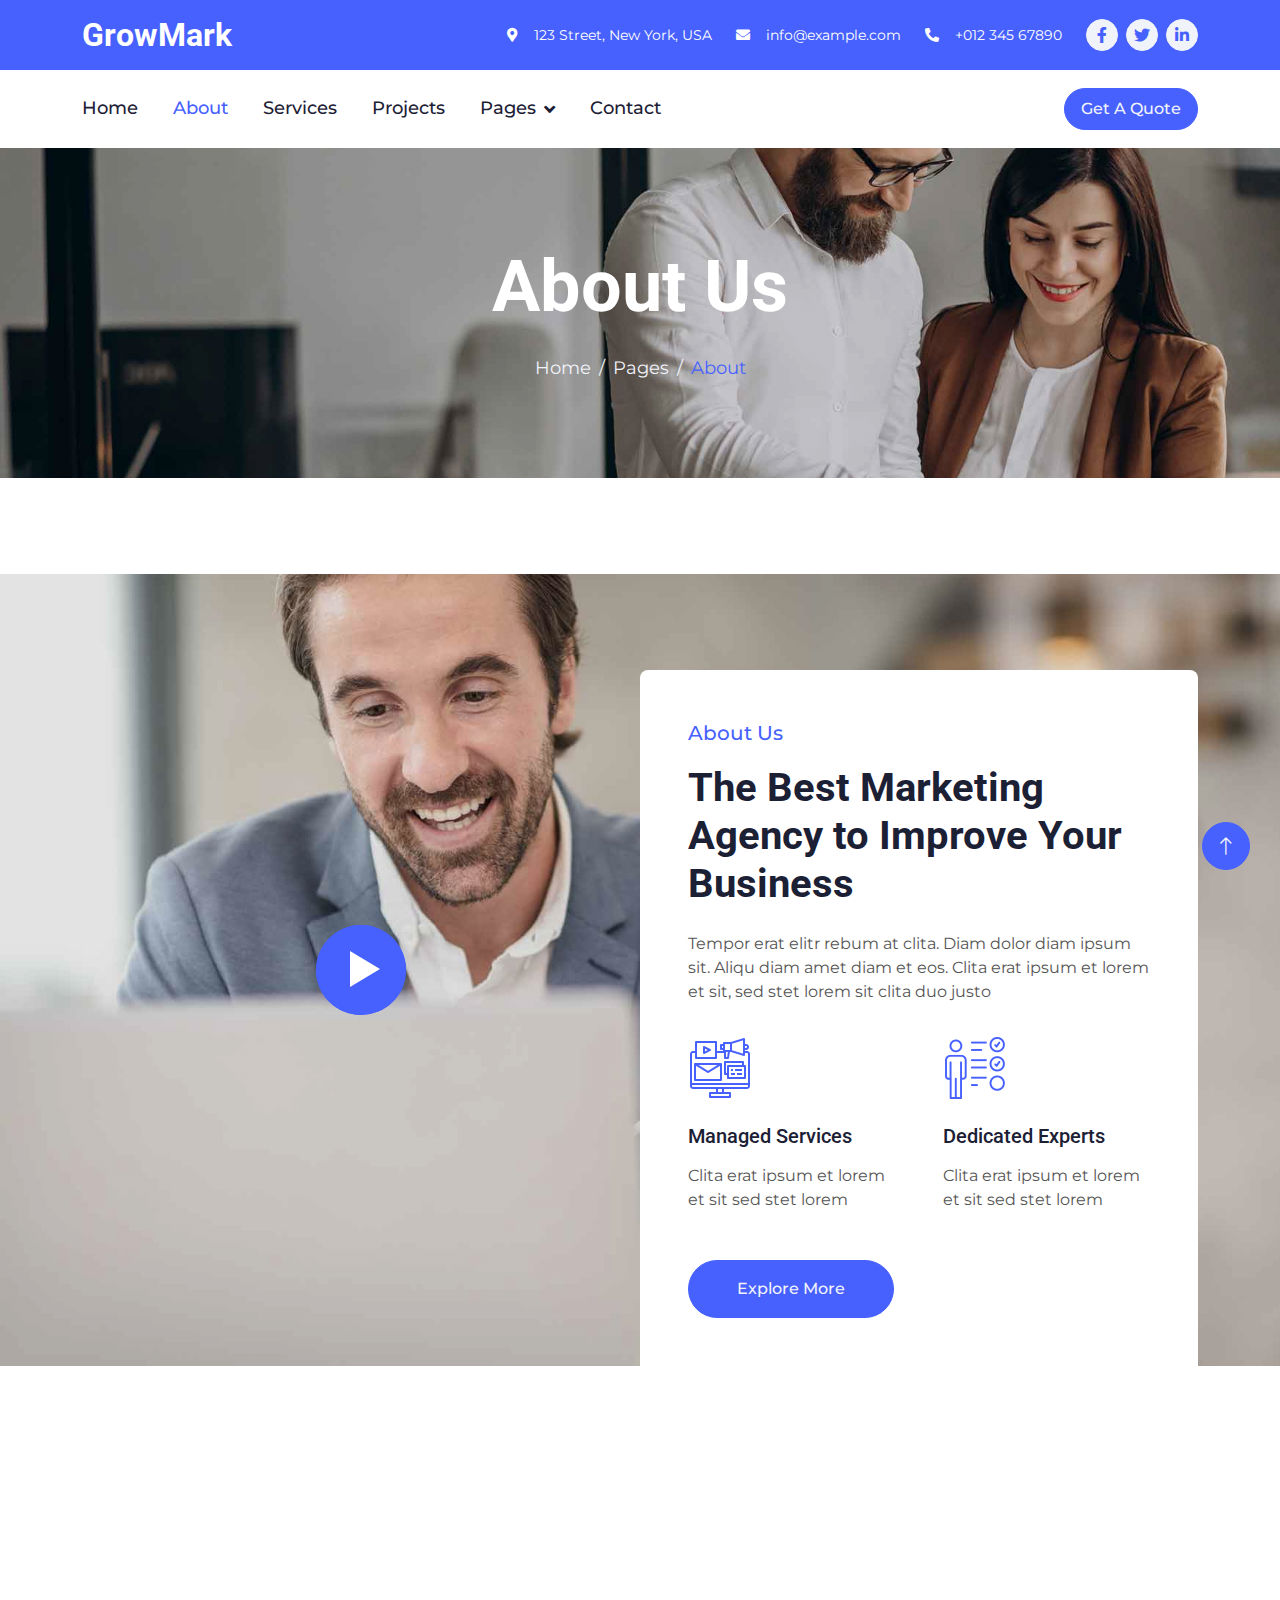
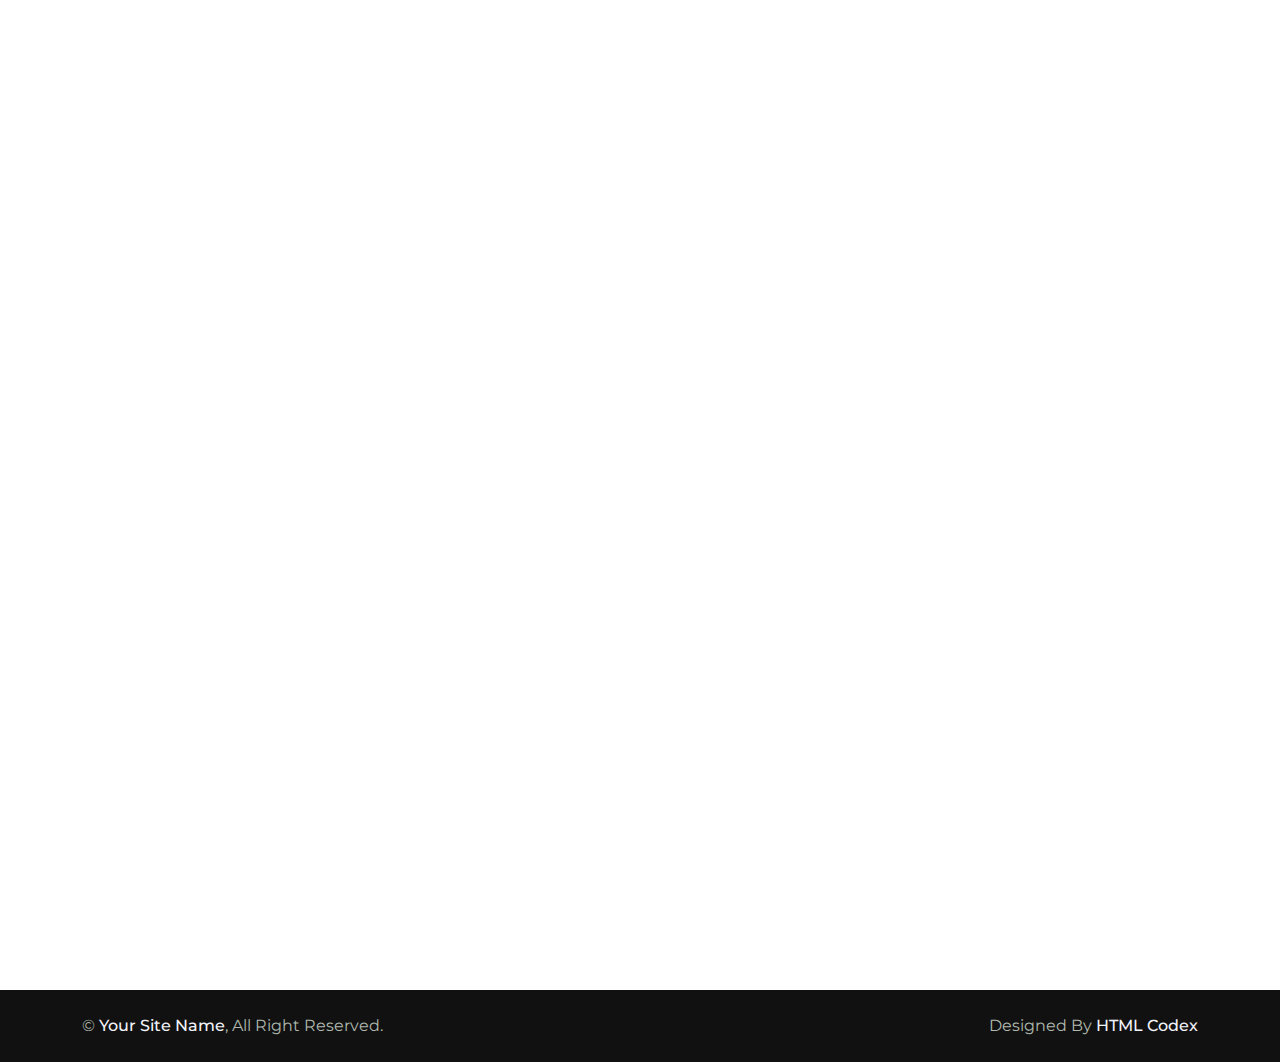
==== about.html @ 10651d2b "application born" ====
<!DOCTYPE html>
<html lang="en">

<head>
    <meta charset="utf-8">
    <title>GrowMark - Digital Marketing HTML Template</title>
    <meta content="width=device-width, initial-scale=1.0" name="viewport">
    <meta content="" name="keywords">
    <meta content="" name="description">

    <!-- Favicon -->
    <link href="img/favicon.ico" rel="icon">

    <!-- Google Web Fonts -->
    <link rel="preconnect" href="https://fonts.googleapis.com">
    <link rel="preconnect" href="https://fonts.gstatic.com" crossorigin>
    <link href="https://fonts.googleapis.com/css2?family=Montserrat:wght@400;500&family=Roboto:wght@500;700&display=swap" rel="stylesheet">  

    <!-- Icon Font Stylesheet -->
    <link href="https://cdnjs.cloudflare.com/ajax/libs/font-awesome/5.10.0/css/all.min.css" rel="stylesheet">
    <link href="https://cdn.jsdelivr.net/npm/bootstrap-icons@1.4.1/font/bootstrap-icons.css" rel="stylesheet">

    <!-- Libraries Stylesheet -->
    <link href="lib/animate/animate.min.css" rel="stylesheet">
    <link href="lib/owlcarousel/assets/owl.carousel.min.css" rel="stylesheet">
    <link href="lib/lightbox/css/lightbox.min.css" rel="stylesheet">

    <!-- Customized Bootstrap Stylesheet -->
    <link href="css/bootstrap.min.css" rel="stylesheet">

    <!-- Template Stylesheet -->
    <link href="css/style.css" rel="stylesheet">
</head>

<body>
    <!-- Spinner Start -->
    <div id="spinner" class="show bg-white position-fixed translate-middle w-100 vh-100 top-50 start-50 d-flex align-items-center justify-content-center">
        <div class="spinner-border text-primary" role="status" style="width: 3rem; height: 3rem;"></div>
    </div>
    <!-- Spinner End -->


    <!-- Topbar Start -->
    <div class="container-fluid bg-primary text-white d-none d-lg-flex">
        <div class="container py-3">
            <div class="d-flex align-items-center">
                <a href="index.html">
                    <h2 class="text-white fw-bold m-0">GrowMark</h2>
                </a>
                <div class="ms-auto d-flex align-items-center">
                    <small class="ms-4"><i class="fa fa-map-marker-alt me-3"></i>123 Street, New York, USA</small>
                    <small class="ms-4"><i class="fa fa-envelope me-3"></i>info@example.com</small>
                    <small class="ms-4"><i class="fa fa-phone-alt me-3"></i>+012 345 67890</small>
                    <div class="ms-3 d-flex">
                        <a class="btn btn-sm-square btn-light text-primary rounded-circle ms-2" href=""><i class="fab fa-facebook-f"></i></a>
                        <a class="btn btn-sm-square btn-light text-primary rounded-circle ms-2" href=""><i class="fab fa-twitter"></i></a>
                        <a class="btn btn-sm-square btn-light text-primary rounded-circle ms-2" href=""><i class="fab fa-linkedin-in"></i></a>
                    </div>
                </div>
            </div>
        </div>
    </div>
    <!-- Topbar End -->


    <!-- Navbar Start -->
    <div class="container-fluid bg-white sticky-top">
        <div class="container">
            <nav class="navbar navbar-expand-lg bg-white navbar-light p-lg-0">
                <a href="index.html" class="navbar-brand d-lg-none">
                    <h1 class="fw-bold m-0">GrowMark</h1>
                </a>
                <button type="button" class="navbar-toggler me-0" data-bs-toggle="collapse" data-bs-target="#navbarCollapse">
                    <span class="navbar-toggler-icon"></span>
                </button>
                <div class="collapse navbar-collapse" id="navbarCollapse">
                    <div class="navbar-nav">
                        <a href="index.html" class="nav-item nav-link">Home</a>
                        <a href="about.html" class="nav-item nav-link active">About</a>
                        <a href="service.html" class="nav-item nav-link">Services</a>
                        <a href="project.html" class="nav-item nav-link">Projects</a>
                        <div class="nav-item dropdown">
                            <a href="#" class="nav-link dropdown-toggle" data-bs-toggle="dropdown">Pages</a>
                            <div class="dropdown-menu bg-light rounded-0 rounded-bottom m-0">
                                <a href="feature.html" class="dropdown-item">Features</a>
                                <a href="team.html" class="dropdown-item">Our Team</a>
                                <a href="testimonial.html" class="dropdown-item">Testimonial</a>
                                <a href="quote.html" class="dropdown-item">Quotation</a>
                                <a href="404.html" class="dropdown-item">404 Page</a>
                            </div>
                        </div>
                        <a href="contact.html" class="nav-item nav-link">Contact</a>
                    </div>
                    <div class="ms-auto d-none d-lg-block">
                        <a href="" class="btn btn-primary rounded-pill py-2 px-3">Get A Quote</a>
                    </div>
                </div>
            </nav>
        </div>
    </div>
    <!-- Navbar End -->


    <!-- Page Header Start -->
    <div class="container-fluid page-header py-5 mb-5 wow fadeIn" data-wow-delay="0.1s">
        <div class="container text-center py-5">
            <h1 class="display-2 text-white mb-4 animated slideInDown">About Us</h1>
            <nav aria-label="breadcrumb animated slideInDown">
                <ol class="breadcrumb justify-content-center mb-0">
                    <li class="breadcrumb-item"><a href="#">Home</a></li>
                    <li class="breadcrumb-item"><a href="#">Pages</a></li>
                    <li class="breadcrumb-item text-primary" aria-current="page">About</li>
                </ol>
            </nav>
        </div>
    </div>
    <!-- Page Header End -->


    <!-- About Start -->
    <div class="container-xxl about mb-5" style="margin-top: 6rem;">
        <div class="container">
            <div class="row g-0">
                <div class="col-lg-6">
                    <div class="h-100 d-flex align-items-center justify-content-center" style="min-height: 300px;">
                        <button type="button" class="btn-play" data-bs-toggle="modal"
                            data-src="https://www.youtube.com/embed/DWRcNpR6Kdc" data-bs-target="#videoModal">
                            <span></span>
                        </button>
                    </div>
                </div>
                <div class="col-lg-6 pt-lg-5 wow fadeIn" data-wow-delay="0.5s">
                    <div class="bg-white rounded-top p-5 mt-lg-5">
                        <p class="fs-5 fw-medium text-primary">About Us</p>
                        <h1 class="display-6 mb-4">The Best Marketing Agency to Improve Your Business</h1>
                        <p class="mb-4">Tempor erat elitr rebum at clita. Diam dolor diam ipsum sit. Aliqu diam amet diam et eos. Clita erat ipsum et lorem et sit, sed stet lorem sit clita duo justo</p>
                        <div class="row g-5 pt-2 mb-5">
                            <div class="col-sm-6">
                                <img class="img-fluid mb-4" src="img/icon/icon-5.png" alt="">
                                <h5 class="mb-3">Managed Services</h5>
                                <span>Clita erat ipsum et lorem et sit sed stet lorem</span>
                            </div>
                            <div class="col-sm-6">
                                <img class="img-fluid mb-4" src="img/icon/icon-2.png" alt="">
                                <h5 class="mb-3">Dedicated Experts</h5>
                                <span>Clita erat ipsum et lorem et sit sed stet lorem</span>
                            </div>
                        </div>
                        <a class="btn btn-primary rounded-pill py-3 px-5" href="">Explore More</a>
                    </div>
                </div>
            </div>
        </div>
    </div>
    <!-- About End -->


    <!-- Video Modal Start -->
    <div class="modal modal-video fade" id="videoModal" tabindex="-1" aria-labelledby="exampleModalLabel" aria-hidden="true">
        <div class="modal-dialog">
            <div class="modal-content rounded-0">
                <div class="modal-header">
                    <h3 class="modal-title" id="exampleModalLabel">Youtube Video</h3>
                    <button type="button" class="btn-close" data-bs-dismiss="modal" aria-label="Close"></button>
                </div>
                <div class="modal-body">
                    <!-- 16:9 aspect ratio -->
                    <div class="ratio ratio-16x9">
                        <iframe class="embed-responsive-item" src="" id="video" allowfullscreen allowscriptaccess="always"
                            allow="autoplay"></iframe>
                    </div>
                </div>
            </div>
        </div>
    </div>
    <!-- Video Modal End -->


    <!-- Team Start -->
    <div class="container-xxl py-5">
        <div class="container">
            <div class="text-center mx-auto wow fadeInUp" data-wow-delay="0.1s" style="max-width: 500px;">
                <p class="fs-5 fw-medium text-primary">Our Team</p>
                <h1 class="display-5 mb-5">Our Expert People Ready to Help You</h1>
            </div>
            <div class="row g-4">
                <div class="col-lg-3 col-md-6 wow fadeInUp" data-wow-delay="0.1s">
                    <div class="team-item rounded overflow-hidden pb-4">
                        <img class="img-fluid mb-4" src="img/team-1.jpg" alt="">
                        <h5>Alex Robin</h5>
                        <span class="text-primary">Founder & CEO</span>
                        <ul class="team-social">
                            <li><a class="btn btn-square" href=""><i class="fab fa-facebook-f"></i></a></li>
                            <li><a class="btn btn-square" href=""><i class="fab fa-twitter"></i></a></li>
                            <li><a class="btn btn-square" href=""><i class="fab fa-instagram"></i></a></li>
                            <li><a class="btn btn-square" href=""><i class="fab fa-linkedin-in"></i></a></li>
                        </ul>
                    </div>
                </div>
                <div class="col-lg-3 col-md-6 wow fadeInUp" data-wow-delay="0.3s">
                    <div class="team-item rounded overflow-hidden pb-4">
                        <img class="img-fluid mb-4" src="img/team-2.jpg" alt="">
                        <h5>Adam Crew</h5>
                        <span class="text-primary">Co Founder</span>
                        <ul class="team-social">
                            <li><a class="btn btn-square" href=""><i class="fab fa-facebook-f"></i></a></li>
                            <li><a class="btn btn-square" href=""><i class="fab fa-twitter"></i></a></li>
                            <li><a class="btn btn-square" href=""><i class="fab fa-instagram"></i></a></li>
                            <li><a class="btn btn-square" href=""><i class="fab fa-linkedin-in"></i></a></li>
                        </ul>
                    </div>
                </div>
                <div class="col-lg-3 col-md-6 wow fadeInUp" data-wow-delay="0.5s">
                    <div class="team-item rounded overflow-hidden pb-4">
                        <img class="img-fluid mb-4" src="img/team-3.jpg" alt="">
                        <h5>Boris Johnson</h5>
                        <span class="text-primary">Executive Manager</span>
                        <ul class="team-social">
                            <li><a class="btn btn-square" href=""><i class="fab fa-facebook-f"></i></a></li>
                            <li><a class="btn btn-square" href=""><i class="fab fa-twitter"></i></a></li>
                            <li><a class="btn btn-square" href=""><i class="fab fa-instagram"></i></a></li>
                            <li><a class="btn btn-square" href=""><i class="fab fa-linkedin-in"></i></a></li>
                        </ul>
                    </div>
                </div>
                <div class="col-lg-3 col-md-6 wow fadeInUp" data-wow-delay="0.7s">
                    <div class="team-item rounded overflow-hidden pb-4">
                        <img class="img-fluid mb-4" src="img/team-4.jpg" alt="">
                        <h5>Robert Jordan</h5>
                        <span class="text-primary">Digital Marketer</span>
                        <ul class="team-social">
                            <li><a class="btn btn-square" href=""><i class="fab fa-facebook-f"></i></a></li>
                            <li><a class="btn btn-square" href=""><i class="fab fa-twitter"></i></a></li>
                            <li><a class="btn btn-square" href=""><i class="fab fa-instagram"></i></a></li>
                            <li><a class="btn btn-square" href=""><i class="fab fa-linkedin-in"></i></a></li>
                        </ul>
                    </div>
                </div>
            </div>
        </div>
    </div>
    <!-- Team End -->


    <!-- Footer Start -->
    <div class="container-fluid bg-dark footer mt-5 py-5 wow fadeIn" data-wow-delay="0.1s">
        <div class="container py-5">
            <div class="row g-5">
                <div class="col-lg-3 col-md-6">
                    <h4 class="text-white mb-4">Our Office</h4>
                    <p class="mb-2"><i class="fa fa-map-marker-alt me-3"></i>123 Street, New York, USA</p>
                    <p class="mb-2"><i class="fa fa-phone-alt me-3"></i>+012 345 67890</p>
                    <p class="mb-2"><i class="fa fa-envelope me-3"></i>info@example.com</p>
                    <div class="d-flex pt-3">
                        <a class="btn btn-square btn-light rounded-circle me-2" href=""><i class="fab fa-twitter"></i></a>
                        <a class="btn btn-square btn-light rounded-circle me-2" href=""><i class="fab fa-facebook-f"></i></a>
                        <a class="btn btn-square btn-light rounded-circle me-2" href=""><i class="fab fa-youtube"></i></a>
                        <a class="btn btn-square btn-light rounded-circle me-2" href=""><i class="fab fa-linkedin-in"></i></a>
                    </div>
                </div>
                <div class="col-lg-3 col-md-6">
                    <h4 class="text-white mb-4">Quick Links</h4>
                    <a class="btn btn-link" href="">About Us</a>
                    <a class="btn btn-link" href="">Contact Us</a>
                    <a class="btn btn-link" href="">Our Services</a>
                    <a class="btn btn-link" href="">Terms & Condition</a>
                    <a class="btn btn-link" href="">Support</a>
                </div>
                <div class="col-lg-3 col-md-6">
                    <h4 class="text-white mb-4">Business Hours</h4>
                    <p class="mb-1">Monday - Friday</p>
                    <h6 class="text-light">09:00 am - 07:00 pm</h6>
                    <p class="mb-1">Saturday</p>
                    <h6 class="text-light">09:00 am - 12:00 pm</h6>
                    <p class="mb-1">Sunday</p>
                    <h6 class="text-light">Closed</h6>
                </div>
                <div class="col-lg-3 col-md-6">
                    <h4 class="text-white mb-4">Newsletter</h4>
                    <p>Dolor amet sit justo amet elitr clita ipsum elitr est.</p>
                    <div class="position-relative w-100">
                        <input class="form-control bg-transparent w-100 py-3 ps-4 pe-5" type="text" placeholder="Your email">
                        <button type="button" class="btn btn-light py-2 position-absolute top-0 end-0 mt-2 me-2">SignUp</button>
                    </div>
                </div>
            </div>
        </div>
    </div>
    <!-- Footer End -->


    <!-- Copyright Start -->
    <div class="container-fluid copyright py-4">
        <div class="container">
            <div class="row">
                <div class="col-md-6 text-center text-md-start mb-3 mb-md-0">
                    &copy; <a class="fw-medium text-light" href="#">Your Site Name</a>, All Right Reserved.
                </div>
                <div class="col-md-6 text-center text-md-end">
                    <!--/*** This template is free as long as you keep the footer author’s credit link/attribution link/backlink. If you'd like to use the template without the footer author’s credit link/attribution link/backlink, you can purchase the Credit Removal License from "https://htmlcodex.com/credit-removal". Thank you for your support. ***/-->
                    Designed By <a class="fw-medium text-light" href="https://htmlcodex.com">HTML Codex</a>
                </div>
            </div>
        </div>
    </div>
    <!-- Copyright End -->


    <!-- Back to Top -->
    <a href="#" class="btn btn-lg btn-primary btn-lg-square rounded-circle back-to-top"><i class="bi bi-arrow-up"></i></a>


    <!-- JavaScript Libraries -->
    <script src="https://ajax.googleapis.com/ajax/libs/jquery/3.6.1/jquery.min.js"></script>
    <script src="https://cdn.jsdelivr.net/npm/bootstrap@5.0.0/dist/js/bootstrap.bundle.min.js"></script>
    <script src="lib/wow/wow.min.js"></script>
    <script src="lib/easing/easing.min.js"></script>
    <script src="lib/waypoints/waypoints.min.js"></script>
    <script src="lib/owlcarousel/owl.carousel.min.js"></script>
    <script src="lib/lightbox/js/lightbox.min.js"></script>

    <!-- Template Javascript -->
    <script src="js/main.js"></script>
</body>

</html>
---- css/style.css ----
/********** Template CSS **********/
:root {
    --primary: #4761FF;
    --secondary: #555555;
    --light: #F1F3FA;
    --dark: #1C2035;
}

.back-to-top {
    position: fixed;
    display: none;
    right: 30px;
    bottom: 30px;
    z-index: 99;
}

.fw-medium {
    font-weight: 500;
}


/*** Spinner ***/
#spinner {
    opacity: 0;
    visibility: hidden;
    transition: opacity .5s ease-out, visibility 0s linear .5s;
    z-index: 99999;
}

#spinner.show {
    transition: opacity .5s ease-out, visibility 0s linear 0s;
    visibility: visible;
    opacity: 1;
}


/*** Button ***/
.btn {
    transition: .5s;
    font-weight: 500;
}

.btn-primary,
.btn-outline-primary:hover {
    color: var(--light);
}

.btn-secondary,
.btn-outline-secondary:hover {
    color: var(--dark);
}

.btn-square {
    width: 38px;
    height: 38px;
}

.btn-sm-square {
    width: 32px;
    height: 32px;
}

.btn-lg-square {
    width: 48px;
    height: 48px;
}

.btn-square,
.btn-sm-square,
.btn-lg-square {
    padding: 0;
    display: flex;
    align-items: center;
    justify-content: center;
    font-weight: normal;
}


/*** Navbar ***/
.sticky-top {
    top: -100px;
    transition: .5s;
}

.navbar .navbar-nav .nav-link {
    margin-right: 35px;
    padding: 25px 0;
    color: var(--dark);
    font-size: 18px;
    font-weight: 500;
    outline: none;
}

.navbar .navbar-nav .nav-link:hover,
.navbar .navbar-nav .nav-link.active {
    color: var(--primary);
}

.navbar .dropdown-toggle::after {
    border: none;
    content: "\f107";
    font-family: "Font Awesome 5 Free";
    font-weight: 900;
    vertical-align: middle;
    margin-left: 8px;
}

@media (max-width: 991.98px) {
    .navbar .navbar-nav .nav-link  {
        margin-right: 0;
        padding: 10px 0;
    }

    .navbar .navbar-nav {
        margin-top: 15px;
        border-top: 1px solid #EEEEEE;
    }
}

@media (min-width: 992px) {
    .navbar .nav-item .dropdown-menu {
        display: block;
        border: none;
        margin-top: 0;
        top: 150%;
        opacity: 0;
        visibility: hidden;
        transition: .5s;
    }

    .navbar .nav-item:hover .dropdown-menu {
        top: 100%;
        visibility: visible;
        transition: .5s;
        opacity: 1;
    }
}


/*** Header ***/
.carousel-caption {
    top: 0;
    left: 0;
    right: 0;
    bottom: 0;
    display: flex;
    align-items: center;
    background: rgba(0, 0, 0, .1);
    z-index: 1;
}

.carousel-control-prev,
.carousel-control-next {
    width: 15%;
}

.carousel-control-prev-icon,
.carousel-control-next-icon {
    width: 3.5rem;
    height: 3.5rem;
    border-radius: 3.5rem;
    background-color: var(--primary);
    border: 15px solid var(--primary);
}

@media (max-width: 768px) {
    #header-carousel .carousel-item {
        position: relative;
        min-height: 450px;
    }
    
    #header-carousel .carousel-item img {
        position: absolute;
        width: 100%;
        height: 100%;
        object-fit: cover;
    }
}

.page-header {
    background: linear-gradient(rgba(0, 0, 0, .1), rgba(0, 0, 0, .1)), url(../img/carousel-1.jpg) center center no-repeat;
    background-size: cover;
}

.page-header .breadcrumb-item+.breadcrumb-item::before {
    color: var(--light);
}

.page-header .breadcrumb-item,
.page-header .breadcrumb-item a {
    font-size: 18px;
    color: var(--light);
}


/*** Features ***/
.feature-row {
    box-shadow: 0 0 45px rgba(0, 0, 0, .08);
}

.feature-item {
    border-color: rgba(0, 0, 0, .03) !important;
}


/*** About ***/
.about {
    background: linear-gradient(rgba(0, 0, 0, .1), rgba(0, 0, 0, .1)), url(../img/about.jpg) left center no-repeat;
    background-size: cover;
}

.btn-play {
    position: relative;
    display: block;
    box-sizing: content-box;
    width: 36px;
    height: 46px;
    border-radius: 100%;
    border: none;
    outline: none !important;
    padding: 18px 20px 20px 28px;
    background: var(--primary);
}

.btn-play:before {
    content: "";
    position: absolute;
    z-index: 0;
    left: 50%;
    top: 50%;
    transform: translateX(-50%) translateY(-50%);
    display: block;
    width: 90px;
    height: 90px;
    background: var(--primary);
    border-radius: 100%;
    animation: pulse-border 1500ms ease-out infinite;
}

.btn-play:after {
    content: "";
    position: absolute;
    z-index: 1;
    left: 50%;
    top: 50%;
    transform: translateX(-50%) translateY(-50%);
    display: block;
    width: 90px;
    height: 90px;
    background: var(--primary);
    border-radius: 100%;
    transition: all 200ms;
}

.btn-play span {
    display: block;
    position: relative;
    z-index: 3;
    width: 0;
    height: 0;
    left: 3px;
    border-left: 30px solid #FFFFFF;
    border-top: 18px solid transparent;
    border-bottom: 18px solid transparent;
}

@keyframes pulse-border {
    0% {
        transform: translateX(-50%) translateY(-50%) translateZ(0) scale(1);
        opacity: 1;
    }

    100% {
        transform: translateX(-50%) translateY(-50%) translateZ(0) scale(2);
        opacity: 0;
    }
}

.modal-video .modal-dialog {
    position: relative;
    max-width: 800px;
    margin: 60px auto 0 auto;
}

.modal-video .modal-body {
    position: relative;
    padding: 0px;
}

.modal-video .close {
    position: absolute;
    width: 30px;
    height: 30px;
    right: 0px;
    top: -30px;
    z-index: 999;
    font-size: 30px;
    font-weight: normal;
    color: #FFFFFF;
    background: #000000;
    opacity: 1;
}


/*** Service ***/
.service-item .service-text {
    position: relative;
    width: 100%;
    top: 0;
    left: 0;
    text-align: center;
    background: #FFFFFF;
    box-shadow: 0 0 45px rgba(0, 0, 0, .06);
    transition: .5s;
    z-index: 2;
}

.service-item:hover .service-text {
    top: -1.5rem;
}

.service-item .service-text h5 {
    transition: .5s;
}

.service-item:hover .service-text h5 {
    color: var(--primary);
}

.service-item .service-btn {
    position: absolute;
    width: 80%;
    height: 3rem;
    left: 10%;
    bottom: 0;
    display: flex;
    align-items: center;
    justify-content: center;
    background: #FFFFFF;
    box-shadow: 0 0 45px rgba(0, 0, 0, .07);
    transition: .5s;
    z-index: 1;
}

.service-item:hover .service-btn {
    bottom: -1.5rem;
}


/*** Project ***/
.project-item {
    position: relative;
    border-radius: 8px;
    overflow: hidden;
    box-shadow: 0 0 45px rgba(0, 0, 0, .07);
}

.project-item .project-overlay {
    position: absolute;
    width: 100%;
    height: 100%;
    top: 0;
    left: 0;
    display: flex;
    align-items: center;
    justify-content: center;
    background: rgba(0, 0, 0, .5);
    opacity: 0;
    padding-top: 60px;
    transition: .5s;
}

.project-item:hover .project-overlay {
    opacity: 1;
    padding-top: 0;
}

.project-carousel .owl-nav {
    position: absolute;
    top: -100px;
    right: 0;
    display: flex;
}

.project-carousel .owl-nav .owl-prev,
.project-carousel .owl-nav .owl-next {
    margin-left: 15px;
    width: 55px;
    height: 55px;
    display: flex;
    align-items: center;
    justify-content: center;
    color: var(--secondary);
    border-radius: 55px;
    box-shadow: 0 0 45px rgba(0, 0, 0, .15);
    font-size: 25px;
    transition: .5s;
}

.project-carousel .owl-nav .owl-prev:hover,
.project-carousel .owl-nav .owl-next:hover {
    background: var(--primary);
    color: #FFFFFF;
}

@media (max-width: 768px) {
    .project-carousel .owl-nav {
        top: -70px;
        right: auto;
        left: 50%;
        transform: translateX(-50%);
    }

    .project-carousel .owl-nav .owl-prev,
    .project-carousel .owl-nav .owl-next {
        margin: 0 7px;
        width: 45px;
        height: 45px;
        font-size: 20px;
    }
}


/*** Team ***/
.team-item {
    position: relative;
    text-align: center;
    box-shadow: 0 0 45px rgba(0, 0, 0, .07);
}

.team-item .team-social {
    position: absolute;
    padding: 0;
    top: 15px;
    left: 0;
    overflow: hidden;
}

.team-item .team-social li {
    list-style-type: none;
    margin-bottom: 10px;
    margin-left: -50px;
    opacity: 0;
    transition: .5s;
}

.team-item:hover .team-social li {
    margin-left: 15px;
    opacity: 1;
}

.team-item .team-social li .btn {
    background: #FFFFFF;
    color: var(--primary);
    border-radius: 40px;
    transition: .5s;
}

.team-item .team-social li .btn:hover {
    color: #FFFFFF;
    background: var(--primary);
}

.team-item .team-social li:nth-child(1) {
    transition-delay: .1s;
}

.team-item .team-social li:nth-child(2) {
    transition-delay: .2s;
}

.team-item .team-social li:nth-child(3) {
    transition-delay: .3s;
}

.team-item .team-social li:nth-child(4) {
    transition-delay: .4s;
}

.team-item .team-social li:nth-child(5) {
    transition-delay: .5s;
}


/*** Testimonial ***/
.testimonial-item {
    box-shadow: 0 0 45px rgba(0, 0, 0, .07);
    transition: .5s;
}

.owl-item .testimonial-item,
.testimonial-item * {
    transition: .5s;
}

.owl-item.center .testimonial-item,
.testimonial-item:hover {
    background: var(--primary);
}

.owl-item.center .testimonial-item *,
.testimonial-item:hover * {
    color: #FFFFFF !important;
}

.testimonial-item img {
    width: 100px !important;
    height: 100px !important;
    border-radius: 100px;
}

.testimonial-carousel .owl-nav {
    position: absolute;
    top: -100px;
    right: 0;
    display: flex;
}

.testimonial-carousel .owl-nav .owl-prev,
.testimonial-carousel .owl-nav .owl-next {
    margin-left: 15px;
    width: 55px;
    height: 55px;
    display: flex;
    align-items: center;
    justify-content: center;
    color: var(--secondary);
    border-radius: 55px;
    box-shadow: 0 0 45px rgba(0, 0, 0, .15);
    font-size: 25px;
    transition: .5s;
}

.testimonial-carousel .owl-nav .owl-prev:hover,
.testimonial-carousel .owl-nav .owl-next:hover {
    background: var(--primary);
    color: #FFFFFF;
}

@media (max-width: 768px) {
    .testimonial-carousel .owl-nav {
        top: -70px;
        right: auto;
        left: 50%;
        transform: translateX(-50%);
    }

    .testimonial-carousel .owl-nav .owl-prev,
    .testimonial-carousel .owl-nav .owl-next {
        margin: 0 7px;
        width: 45px;
        height: 45px;
        font-size: 20px;
    }
}


/*** Footer ***/
.footer {
    color: #B0B9AE;
}

.footer .btn.btn-link {
    display: block;
    margin-bottom: 5px;
    padding: 0;
    text-align: left;
    color: #B0B9AE;
    font-weight: normal;
    text-transform: capitalize;
    transition: .3s;
}

.footer .btn.btn-link::before {
    position: relative;
    content: "\f105";
    font-family: "Font Awesome 5 Free";
    font-weight: 900;
    margin-right: 10px;
}

.footer .btn.btn-link:hover {
    color: var(--light);
    letter-spacing: 1px;
    box-shadow: none;
}

.copyright {
    color: #B0B9AE;
}

.copyright {
    background: #111111;
}

.copyright a:hover {
    color: var(--primary) !important;
}
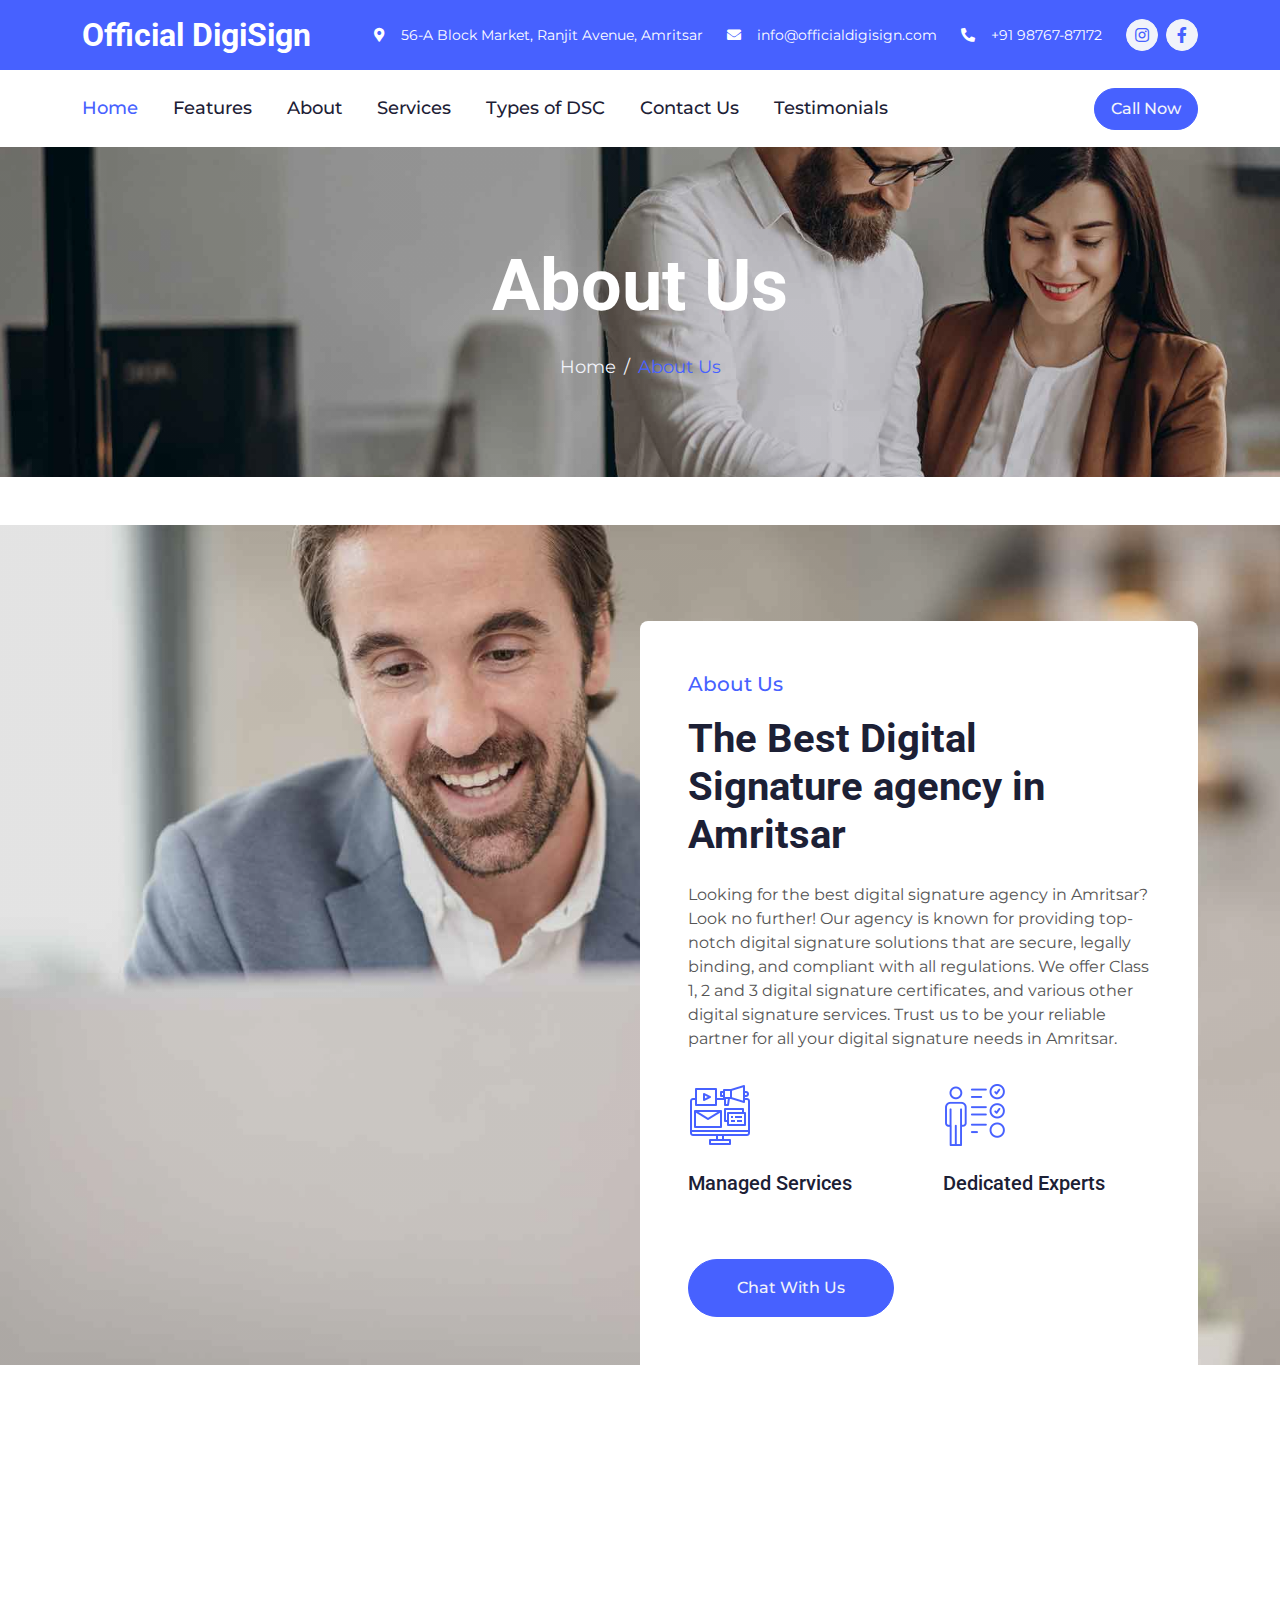
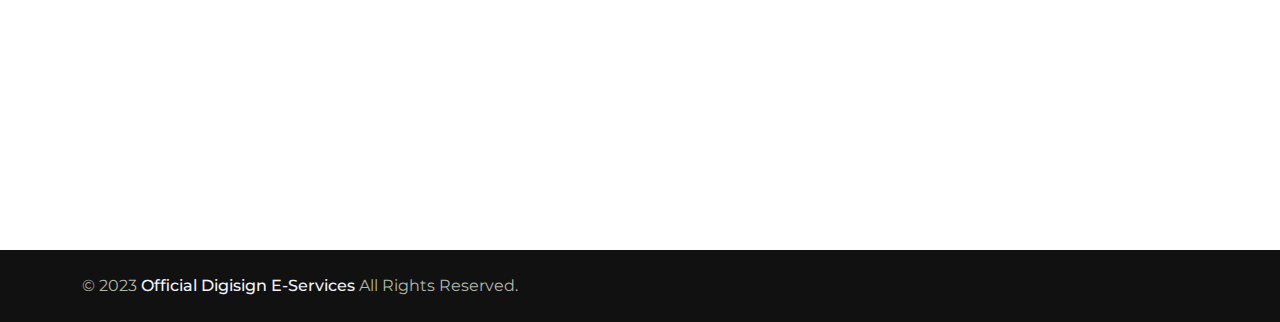
==== commit a71bfe69: "fixing whatsapp button" ====
--- a/about.html
+++ b/about.html
@@ -3,7 +3,7 @@
 
 <head>
     <meta charset="utf-8">
-    <title>GrowMark - Digital Marketing HTML Template</title>
+    <title>Official DigiSign | Best Digital Signature in Amritsar | Call us: +91 987678-7172</title>
     <meta content="width=device-width, initial-scale=1.0" name="viewport">
     <meta content="" name="keywords">
     <meta content="" name="description">
@@ -14,7 +14,9 @@
     <!-- Google Web Fonts -->
     <link rel="preconnect" href="https://fonts.googleapis.com">
     <link rel="preconnect" href="https://fonts.gstatic.com" crossorigin>
-    <link href="https://fonts.googleapis.com/css2?family=Montserrat:wght@400;500&family=Roboto:wght@500;700&display=swap" rel="stylesheet">  
+    <link
+        href="https://fonts.googleapis.com/css2?family=Montserrat:wght@400;500&family=Roboto:wght@500;700&display=swap"
+        rel="stylesheet">
 
     <!-- Icon Font Stylesheet -->
     <link href="https://cdnjs.cloudflare.com/ajax/libs/font-awesome/5.10.0/css/all.min.css" rel="stylesheet">
@@ -32,9 +34,23 @@
     <link href="css/style.css" rel="stylesheet">
 </head>
 
+<!-- Google tag (gtag.js) -->
+<script async src="https://www.googletagmanager.com/gtag/js?id=G-XQS7HLJMGN"></script>
+<script>
+    window.dataLayer = window.dataLayer || [];
+
+    function gtag() {
+        dataLayer.push(arguments);
+    }
+    gtag('js', new Date());
+
+    gtag('config', 'G-XQS7HLJMGN');
+</script>
+
 <body>
     <!-- Spinner Start -->
-    <div id="spinner" class="show bg-white position-fixed translate-middle w-100 vh-100 top-50 start-50 d-flex align-items-center justify-content-center">
+    <div id="spinner"
+        class="show bg-white position-fixed translate-middle w-100 vh-100 top-50 start-50 d-flex align-items-center justify-content-center">
         <div class="spinner-border text-primary" role="status" style="width: 3rem; height: 3rem;"></div>
     </div>
     <!-- Spinner End -->
@@ -45,16 +61,21 @@
         <div class="container py-3">
             <div class="d-flex align-items-center">
                 <a href="index.html">
-                    <h2 class="text-white fw-bold m-0">GrowMark</h2>
+                    <h2 class="text-white fw-bold m-0">Official DigiSign</h2>
                 </a>
                 <div class="ms-auto d-flex align-items-center">
-                    <small class="ms-4"><i class="fa fa-map-marker-alt me-3"></i>123 Street, New York, USA</small>
-                    <small class="ms-4"><i class="fa fa-envelope me-3"></i>info@example.com</small>
-                    <small class="ms-4"><i class="fa fa-phone-alt me-3"></i>+012 345 67890</small>
+                    <small class="ms-4"><i class="fa fa-map-marker-alt me-3"></i>56-A Block Market, Ranjit Avenue,
+                        Amritsar</small>
+                    <small class="ms-4"><i class="fa fa-envelope me-3"></i>info@officialdigisign.com</small>
+                    <small class="ms-4"><i class="fa fa-phone-alt me-3"></i>+91 98767-87172</small>
                     <div class="ms-3 d-flex">
-                        <a class="btn btn-sm-square btn-light text-primary rounded-circle ms-2" href=""><i class="fab fa-facebook-f"></i></a>
-                        <a class="btn btn-sm-square btn-light text-primary rounded-circle ms-2" href=""><i class="fab fa-twitter"></i></a>
-                        <a class="btn btn-sm-square btn-light text-primary rounded-circle ms-2" href=""><i class="fab fa-linkedin-in"></i></a>
+                        <a class="btn btn-sm-square btn-light text-primary rounded-circle ms-2"
+                            href="https://www.instagram.com/official_digital_signatures" target="_blank"><i
+                                class="fab fa-instagram"></i></a>
+                        <a class="btn btn-sm-square btn-light text-primary rounded-circle ms-2"
+                            href="https://www.facebook.com/profile.php?id=100089649336978&mibextid=ZbWKwL"><i
+                                class="fab fa-facebook-f"></i></a>
+                        <!-- <a class="btn btn-sm-square btn-light text-primary rounded-circle ms-2" href=""><i class="fab fa-linkedin-in"></i></a> -->
                     </div>
                 </div>
             </div>
@@ -68,31 +89,35 @@
         <div class="container">
             <nav class="navbar navbar-expand-lg bg-white navbar-light p-lg-0">
                 <a href="index.html" class="navbar-brand d-lg-none">
-                    <h1 class="fw-bold m-0">GrowMark</h1>
+                    <h1 class="fw-bold m-0">Official DigiSign</h1>
                 </a>
-                <button type="button" class="navbar-toggler me-0" data-bs-toggle="collapse" data-bs-target="#navbarCollapse">
+                <button type="button" class="navbar-toggler me-0" data-bs-toggle="collapse"
+                    data-bs-target="#navbarCollapse">
                     <span class="navbar-toggler-icon"></span>
                 </button>
                 <div class="collapse navbar-collapse" id="navbarCollapse">
                     <div class="navbar-nav">
-                        <a href="index.html" class="nav-item nav-link">Home</a>
-                        <a href="about.html" class="nav-item nav-link active">About</a>
+                        <a href="index.html" class="nav-item nav-link active">Home</a>
+                        <a href="feature.html" class="nav-item nav-link">Features</a>
+                        <a href="about.html" class="nav-item nav-link">About</a>
                         <a href="service.html" class="nav-item nav-link">Services</a>
-                        <a href="project.html" class="nav-item nav-link">Projects</a>
-                        <div class="nav-item dropdown">
-                            <a href="#" class="nav-link dropdown-toggle" data-bs-toggle="dropdown">Pages</a>
+                        <a href="types.html" class="nav-item nav-link">Types of DSC</a>
+                        <a href="contact.html" class="nav-item nav-link">Contact Us</a>
+                        <a href="testimonial.html" class="nav-item nav-link">Testimonials</a>
+                        <!-- <div class="nav-item dropdown">
+                            <a href="#" class="nav-link dropdown-toggle" data-bs-toggle="dropdown">More</a>
                             <div class="dropdown-menu bg-light rounded-0 rounded-bottom m-0">
                                 <a href="feature.html" class="dropdown-item">Features</a>
-                                <a href="team.html" class="dropdown-item">Our Team</a>
                                 <a href="testimonial.html" class="dropdown-item">Testimonial</a>
+                                <a href="about.html" class="dropdown-item">About</a> -->
+                        <!-- <a href="team.html" class="dropdown-item">Our Team</a>
                                 <a href="quote.html" class="dropdown-item">Quotation</a>
                                 <a href="404.html" class="dropdown-item">404 Page</a>
                             </div>
-                        </div>
-                        <a href="contact.html" class="nav-item nav-link">Contact</a>
+                        </div> -->
                     </div>
                     <div class="ms-auto d-none d-lg-block">
-                        <a href="" class="btn btn-primary rounded-pill py-2 px-3">Get A Quote</a>
+                        <a href="callto:+919876787172" class="btn btn-primary rounded-pill py-2 px-3">Call Now</a>
                     </div>
                 </div>
             </nav>
@@ -107,9 +132,8 @@
             <h1 class="display-2 text-white mb-4 animated slideInDown">About Us</h1>
             <nav aria-label="breadcrumb animated slideInDown">
                 <ol class="breadcrumb justify-content-center mb-0">
-                    <li class="breadcrumb-item"><a href="#">Home</a></li>
-                    <li class="breadcrumb-item"><a href="#">Pages</a></li>
-                    <li class="breadcrumb-item text-primary" aria-current="page">About</li>
+                    <li class="breadcrumb-item"><a href="index.html">Home</a></li>
+                    <li class="breadcrumb-item text-primary" aria-current="page">About Us</li>
                 </ol>
             </nav>
         </div>
@@ -118,45 +142,53 @@
 
 
     <!-- About Start -->
-    <div class="container-xxl about mb-5" style="margin-top: 6rem;">
-        <div class="container">
-            <div class="row g-0">
-                <div class="col-lg-6">
-                    <div class="h-100 d-flex align-items-center justify-content-center" style="min-height: 300px;">
-                        <button type="button" class="btn-play" data-bs-toggle="modal"
-                            data-src="https://www.youtube.com/embed/DWRcNpR6Kdc" data-bs-target="#videoModal">
-                            <span></span>
-                        </button>
-                    </div>
-                </div>
-                <div class="col-lg-6 pt-lg-5 wow fadeIn" data-wow-delay="0.5s">
-                    <div class="bg-white rounded-top p-5 mt-lg-5">
-                        <p class="fs-5 fw-medium text-primary">About Us</p>
-                        <h1 class="display-6 mb-4">The Best Marketing Agency to Improve Your Business</h1>
-                        <p class="mb-4">Tempor erat elitr rebum at clita. Diam dolor diam ipsum sit. Aliqu diam amet diam et eos. Clita erat ipsum et lorem et sit, sed stet lorem sit clita duo justo</p>
-                        <div class="row g-5 pt-2 mb-5">
-                            <div class="col-sm-6">
-                                <img class="img-fluid mb-4" src="img/icon/icon-5.png" alt="">
-                                <h5 class="mb-3">Managed Services</h5>
-                                <span>Clita erat ipsum et lorem et sit sed stet lorem</span>
+    <section id="about">
+        <div class="container-xxl about my-5">
+            <div class="container">
+                <div class="row g-0">
+                    <div class="col-lg-6">
+                        <div class="h-100 d-flex align-items-center justify-content-center" style="min-height: 300px;">
+                            <!-- <button type="button" class="btn-play" data-bs-toggle="modal"
+                                data-src="https://www.youtube.com/embed/DWRcNpR6Kdc" data-bs-target="#videoModal">
+                                <span></span>
+                            </button> -->
+                        </div>
+                    </div>
+                    <div class="col-lg-6 pt-lg-5 wow fadeIn" data-wow-delay="0.5s">
+                        <div class="bg-white rounded-top p-5 mt-lg-5">
+                            <p class="fs-5 fw-medium text-primary">About Us</p>
+                            <h1 class="display-6 mb-4">The Best Digital Signature agency in Amritsar</h1>
+                            <p class="mb-4">Looking for the best digital signature agency in Amritsar? Look no further!
+                                Our agency is known for providing top-notch digital signature solutions that are secure,
+                                legally binding, and compliant with all regulations. We offer Class 1, 2 and 3 digital
+                                signature certificates, and various other digital signature services. Trust us to be
+                                your reliable partner for all your digital signature needs in Amritsar.</p>
+                            <div class="row g-5 pt-2 mb-5">
+                                <div class="col-sm-6">
+                                    <img class="img-fluid mb-4" src="img/icon/icon-5.png" alt="">
+                                    <h5 class="mb-3">Managed Services</h5>
+                                    <!-- <span>Clita erat ipsum et lorem et sit sed stet lorem</span> -->
+                                </div>
+                                <div class="col-sm-6">
+                                    <img class="img-fluid mb-4" src="img/icon/icon-2.png" alt="">
+                                    <h5 class="mb-3">Dedicated Experts</h5>
+                                    <!-- <span>Clita erat ipsum et lorem et sit sed stet lorem</span> -->
+                                </div>
                             </div>
-                            <div class="col-sm-6">
-                                <img class="img-fluid mb-4" src="img/icon/icon-2.png" alt="">
-                                <h5 class="mb-3">Dedicated Experts</h5>
-                                <span>Clita erat ipsum et lorem et sit sed stet lorem</span>
-                            </div>
+                            <a class="btn btn-primary rounded-pill py-3 px-5" href="https://wa.me/+919876787172"
+                                target="_blank">Chat With Us</a>
                         </div>
-                        <a class="btn btn-primary rounded-pill py-3 px-5" href="">Explore More</a>
-                    </div>
-                </div>
-            </div>
-        </div>
-    </div>
+                    </div>
+                </div>
+            </div>
+        </div>
+    </section>
     <!-- About End -->
 
 
     <!-- Video Modal Start -->
-    <div class="modal modal-video fade" id="videoModal" tabindex="-1" aria-labelledby="exampleModalLabel" aria-hidden="true">
+    <div class="modal modal-video fade" id="videoModal" tabindex="-1" aria-labelledby="exampleModalLabel"
+        aria-hidden="true">
         <div class="modal-dialog">
             <div class="modal-content rounded-0">
                 <div class="modal-header">
@@ -166,8 +198,8 @@
                 <div class="modal-body">
                     <!-- 16:9 aspect ratio -->
                     <div class="ratio ratio-16x9">
-                        <iframe class="embed-responsive-item" src="" id="video" allowfullscreen allowscriptaccess="always"
-                            allow="autoplay"></iframe>
+                        <iframe class="embed-responsive-item" src="" id="video" allowfullscreen
+                            allowscriptaccess="always" allow="autoplay"></iframe>
                     </div>
                 </div>
             </div>
@@ -177,7 +209,7 @@
 
 
     <!-- Team Start -->
-    <div class="container-xxl py-5">
+    <!-- <div class="container-xxl py-5">
         <div class="container">
             <div class="text-center mx-auto wow fadeInUp" data-wow-delay="0.1s" style="max-width: 500px;">
                 <p class="fs-5 fw-medium text-primary">Our Team</p>
@@ -238,7 +270,7 @@
                 </div>
             </div>
         </div>
-    </div>
+    </div> -->
     <!-- Team End -->
 
 
@@ -247,40 +279,48 @@
         <div class="container py-5">
             <div class="row g-5">
                 <div class="col-lg-3 col-md-6">
-                    <h4 class="text-white mb-4">Our Office</h4>
-                    <p class="mb-2"><i class="fa fa-map-marker-alt me-3"></i>123 Street, New York, USA</p>
-                    <p class="mb-2"><i class="fa fa-phone-alt me-3"></i>+012 345 67890</p>
-                    <p class="mb-2"><i class="fa fa-envelope me-3"></i>info@example.com</p>
+                    <h4 class="text-white mb-4">Office Address</h4>
+                    <p class="mb-2"><i class="fa fa-map-marker-alt me-3"></i>56-A Block Market, Ranjit Avenue, Amritsar
+                    </p>
+                    <p class="mb-2"><i class="fa fa-phone-alt me-3"></i>+91 98767-87172</p>
+                    <p class="mb-2"><i class="fa fa-envelope me-3"></i>info@officialdigisign.com</p>
                     <div class="d-flex pt-3">
-                        <a class="btn btn-square btn-light rounded-circle me-2" href=""><i class="fab fa-twitter"></i></a>
-                        <a class="btn btn-square btn-light rounded-circle me-2" href=""><i class="fab fa-facebook-f"></i></a>
-                        <a class="btn btn-square btn-light rounded-circle me-2" href=""><i class="fab fa-youtube"></i></a>
-                        <a class="btn btn-square btn-light rounded-circle me-2" href=""><i class="fab fa-linkedin-in"></i></a>
+                        <a class="btn btn-square btn-light rounded-circle me-2"
+                            href="https://www.instagram.com/official_digital_signatures"><i
+                                class="fab fa-instagram"></i></a>
+                        <a class="btn btn-square btn-light rounded-circle me-2"
+                            href="https://www.facebook.com/profile.php?id=100089649336978&mibextid=ZbWKwL"><i
+                                class="fab fa-facebook-f"></i></a>
+                        <!-- <a class="btn btn-square btn-light rounded-circle me-2" href=""><i class="fab fa-youtube"></i></a> -->
+                        <!-- <a class="btn btn-square btn-light rounded-circle me-2" href=""><i class="fab fa-linkedin-in"></i></a> -->
                     </div>
                 </div>
                 <div class="col-lg-3 col-md-6">
                     <h4 class="text-white mb-4">Quick Links</h4>
-                    <a class="btn btn-link" href="">About Us</a>
-                    <a class="btn btn-link" href="">Contact Us</a>
-                    <a class="btn btn-link" href="">Our Services</a>
-                    <a class="btn btn-link" href="">Terms & Condition</a>
-                    <a class="btn btn-link" href="">Support</a>
+                    <a class="btn btn-link" href="index.html">Home</a>
+                    <a class="btn btn-link" href="feature.html">Features</a>
+                    <a class="btn btn-link" href="about.html">About Us</a>
+                    <a class="btn btn-link" href="contact.html">Contact Us</a>
+                    <a class="btn btn-link" href="service.html">Our Services</a>
+                    <a class="btn btn-link" href="testimonial.html">Testimonials</a>
                 </div>
                 <div class="col-lg-3 col-md-6">
                     <h4 class="text-white mb-4">Business Hours</h4>
-                    <p class="mb-1">Monday - Friday</p>
-                    <h6 class="text-light">09:00 am - 07:00 pm</h6>
-                    <p class="mb-1">Saturday</p>
-                    <h6 class="text-light">09:00 am - 12:00 pm</h6>
+                    <p class="mb-1">Monday - Saturday</p>
+                    <h6 class="text-light">10:00 am - 07:00 pm</h6>
+                    <!-- <p class="mb-1">Saturday</p>
+                    <h6 class="text-light">10:00 am - 07:00 pm</h6> -->
                     <p class="mb-1">Sunday</p>
                     <h6 class="text-light">Closed</h6>
                 </div>
                 <div class="col-lg-3 col-md-6">
                     <h4 class="text-white mb-4">Newsletter</h4>
-                    <p>Dolor amet sit justo amet elitr clita ipsum elitr est.</p>
+                    <p>Subscribe to our news letter and stay connected.</p>
                     <div class="position-relative w-100">
-                        <input class="form-control bg-transparent w-100 py-3 ps-4 pe-5" type="text" placeholder="Your email">
-                        <button type="button" class="btn btn-light py-2 position-absolute top-0 end-0 mt-2 me-2">SignUp</button>
+                        <input class="form-control bg-transparent w-100 py-3 ps-4 pe-5" type="text"
+                            placeholder="Your email">
+                        <button type="button"
+                            class="btn btn-light py-2 position-absolute top-0 end-0 mt-2 me-2">SignUp</button>
                     </div>
                 </div>
             </div>
@@ -294,12 +334,13 @@
         <div class="container">
             <div class="row">
                 <div class="col-md-6 text-center text-md-start mb-3 mb-md-0">
-                    &copy; <a class="fw-medium text-light" href="#">Your Site Name</a>, All Right Reserved.
-                </div>
-                <div class="col-md-6 text-center text-md-end">
-                    <!--/*** This template is free as long as you keep the footer author’s credit link/attribution link/backlink. If you'd like to use the template without the footer author’s credit link/attribution link/backlink, you can purchase the Credit Removal License from "https://htmlcodex.com/credit-removal". Thank you for your support. ***/-->
+                    &copy; 2023<a class="fw-medium text-light" href="./" target="_blank"> Official Digisign
+                        E-Services</a> All Rights Reserved.
+                </div>
+                <!-- <div class="col-md-6 text-center text-md-end">
+                    /*** This template is free as long as you keep the footer author’s credit link/attribution link/backlink. If you'd like to use the template without the footer author’s credit link/attribution link/backlink, you can purchase the Credit Removal License from "https://htmlcodex.com/credit-removal". Thank you for your support. ***/
                     Designed By <a class="fw-medium text-light" href="https://htmlcodex.com">HTML Codex</a>
-                </div>
+                </div> -->
             </div>
         </div>
     </div>
@@ -307,20 +348,22 @@
 
 
     <!-- Back to Top -->
-    <a href="#" class="btn btn-lg btn-primary btn-lg-square rounded-circle back-to-top"><i class="bi bi-arrow-up"></i></a>
-
-
-    <!-- JavaScript Libraries -->
-    <script src="https://ajax.googleapis.com/ajax/libs/jquery/3.6.1/jquery.min.js"></script>
-    <script src="https://cdn.jsdelivr.net/npm/bootstrap@5.0.0/dist/js/bootstrap.bundle.min.js"></script>
-    <script src="lib/wow/wow.min.js"></script>
-    <script src="lib/easing/easing.min.js"></script>
-    <script src="lib/waypoints/waypoints.min.js"></script>
-    <script src="lib/owlcarousel/owl.carousel.min.js"></script>
-    <script src="lib/lightbox/js/lightbox.min.js"></script>
-
-    <!-- Template Javascript -->
-    <script src="js/main.js"></script>
+    <!-- <a href="#about" class="btn btn-lg btn-primary btn-lg-square rounded-circle back-to-top"><i class="bi bi-arrow-up"></i></a> -->
+    <a href="wa.me/+9198767-87172" class="back-to-top" style="display: none;">
+        <img src="official-digisign-wa.webp" alt="Digisign-Whatsapp">
+
+
+        <!-- JavaScript Libraries -->
+        <script src="https://ajax.googleapis.com/ajax/libs/jquery/3.6.1/jquery.min.js"></script>
+        <script src="https://cdn.jsdelivr.net/npm/bootstrap@5.0.0/dist/js/bootstrap.bundle.min.js"></script>
+        <script src="lib/wow/wow.min.js"></script>
+        <script src="lib/easing/easing.min.js"></script>
+        <script src="lib/waypoints/waypoints.min.js"></script>
+        <script src="lib/owlcarousel/owl.carousel.min.js"></script>
+        <script src="lib/lightbox/js/lightbox.min.js"></script>
+
+        <!-- Template Javascript -->
+        <script src="js/main.js"></script>
 </body>
 
 </html>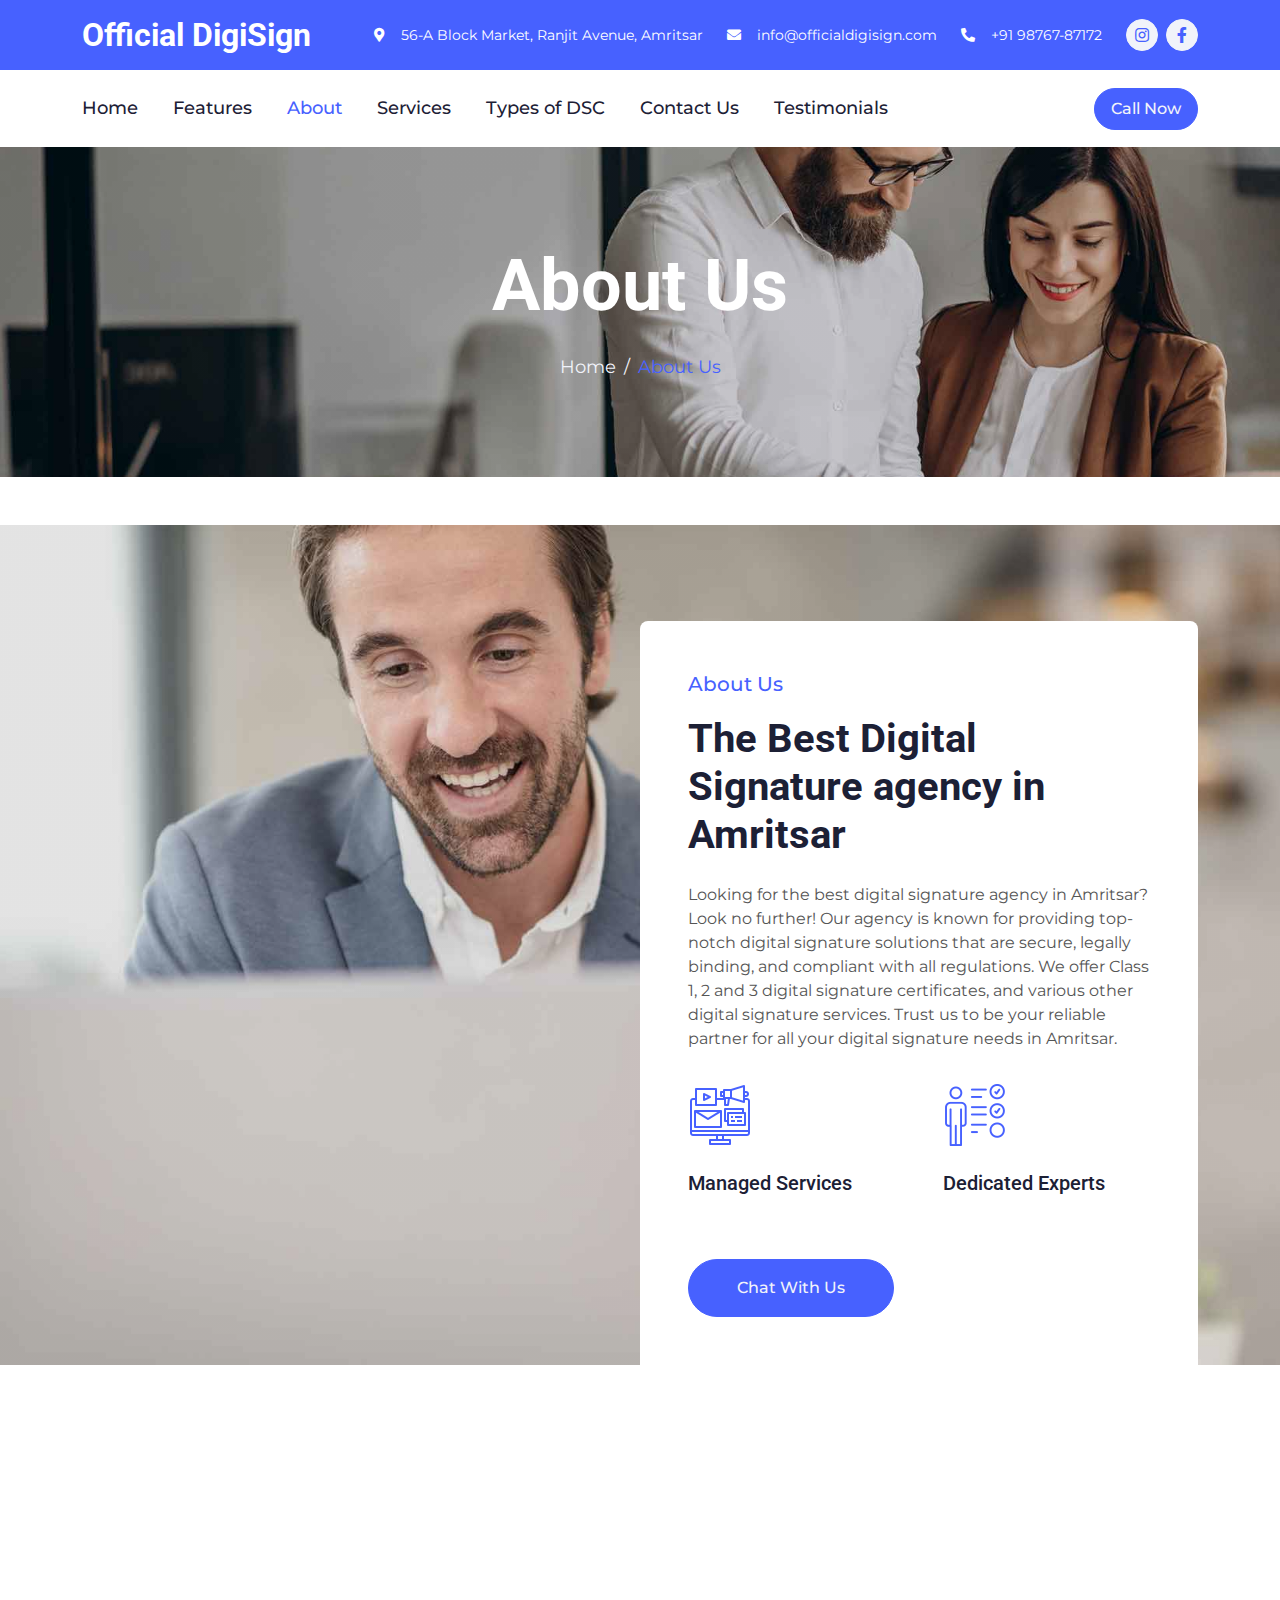
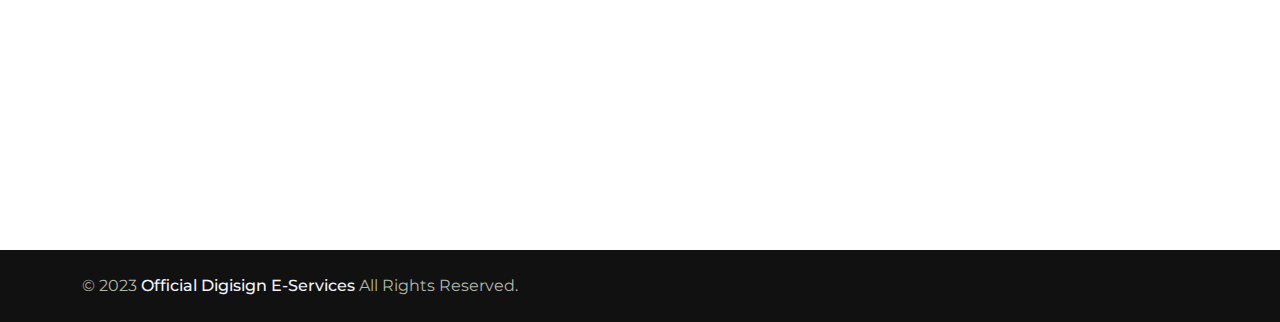
==== commit 76d02e08: "fixing wa icon and nav active state" ====
--- a/about.html
+++ b/about.html
@@ -97,9 +97,9 @@
                 </button>
                 <div class="collapse navbar-collapse" id="navbarCollapse">
                     <div class="navbar-nav">
-                        <a href="index.html" class="nav-item nav-link active">Home</a>
+                        <a href="index.html" class="nav-item nav-link">Home</a>
                         <a href="feature.html" class="nav-item nav-link">Features</a>
-                        <a href="about.html" class="nav-item nav-link">About</a>
+                        <a href="about.html" class="nav-item nav-link active">About</a>
                         <a href="service.html" class="nav-item nav-link">Services</a>
                         <a href="types.html" class="nav-item nav-link">Types of DSC</a>
                         <a href="contact.html" class="nav-item nav-link">Contact Us</a>
@@ -350,7 +350,7 @@
     <!-- Back to Top -->
     <!-- <a href="#about" class="btn btn-lg btn-primary btn-lg-square rounded-circle back-to-top"><i class="bi bi-arrow-up"></i></a> -->
     <a href="wa.me/+9198767-87172" class="back-to-top" style="display: none;">
-        <img src="official-digisign-wa.webp" alt="Digisign-Whatsapp">
+        <img src="img/official-digisign-wa.webp" alt="Digisign-Whatsapp">
 
 
         <!-- JavaScript Libraries -->
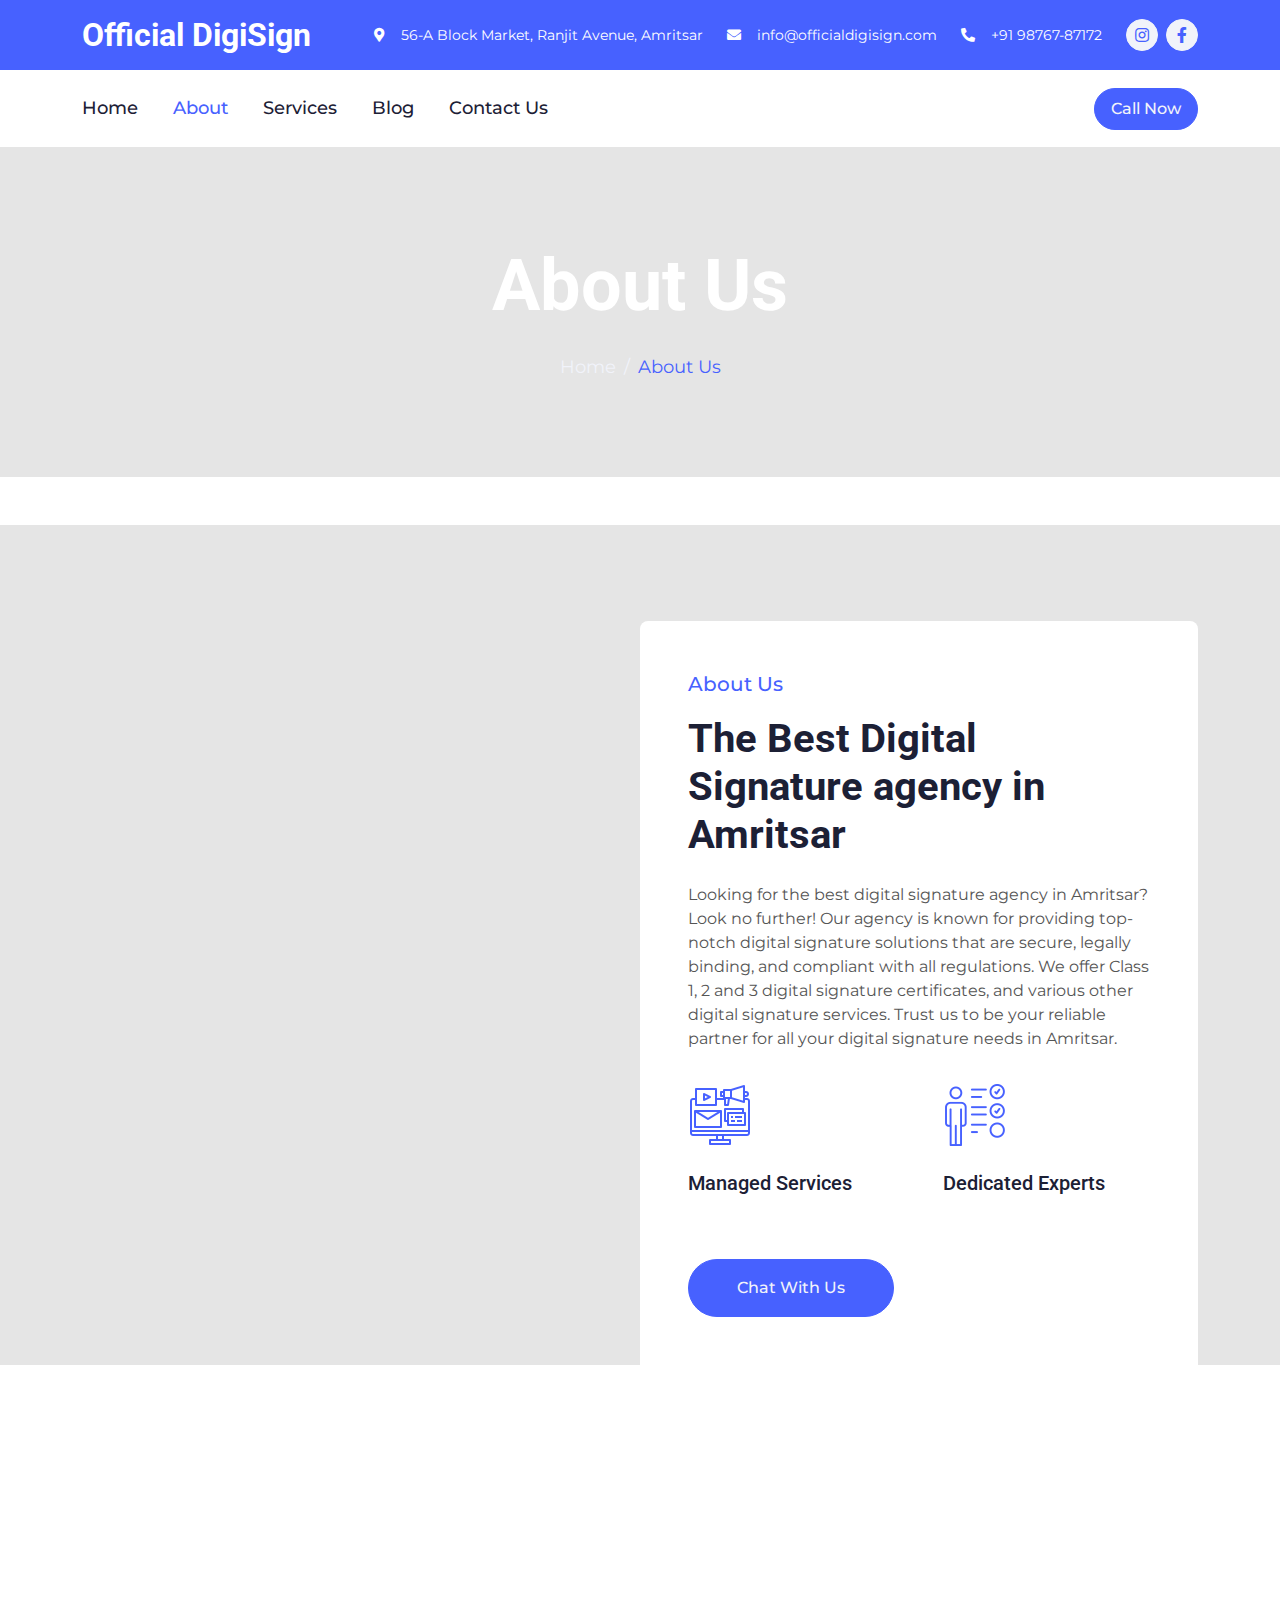
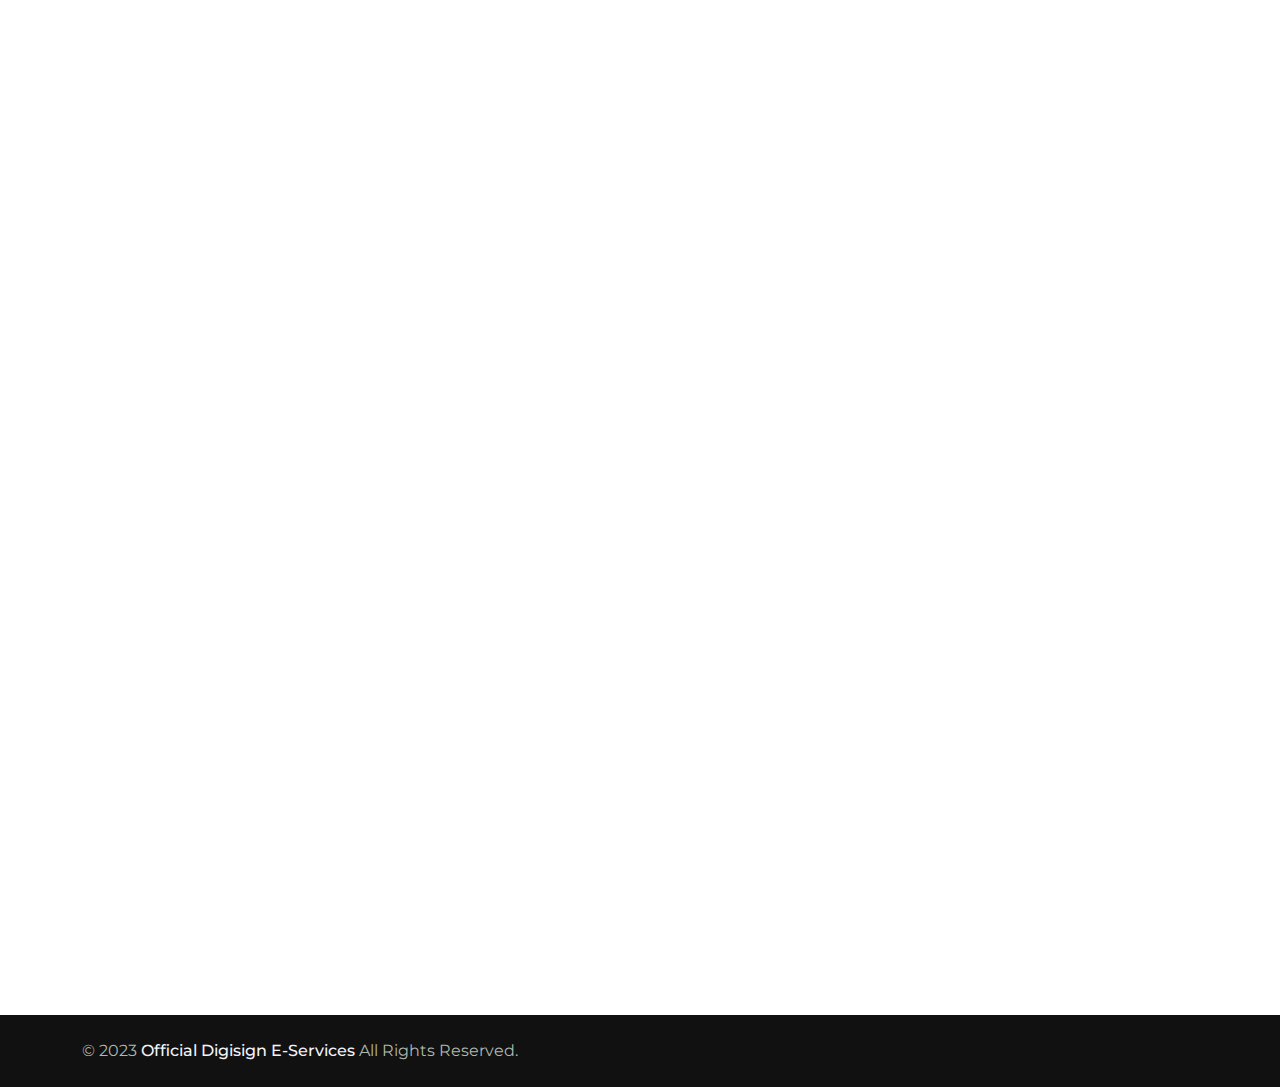
==== commit d057b773: "changes and minor fixes" ====
--- a/about.html
+++ b/about.html
@@ -64,7 +64,7 @@
                     <h2 class="text-white fw-bold m-0">Official DigiSign</h2>
                 </a>
                 <div class="ms-auto d-flex align-items-center">
-                    <small class="ms-4"><i class="fa fa-map-marker-alt me-3"></i>56-A Block Market, Ranjit Avenue,
+                    <small class="ms-4 add"><i class="fa fa-map-marker-alt me-3"></i>56-A Block Market, Ranjit Avenue,
                         Amritsar</small>
                     <small class="ms-4"><i class="fa fa-envelope me-3"></i>info@officialdigisign.com</small>
                     <small class="ms-4"><i class="fa fa-phone-alt me-3"></i>+91 98767-87172</small>
@@ -98,12 +98,10 @@
                 <div class="collapse navbar-collapse" id="navbarCollapse">
                     <div class="navbar-nav">
                         <a href="index.html" class="nav-item nav-link">Home</a>
-                        <a href="feature.html" class="nav-item nav-link">Features</a>
                         <a href="about.html" class="nav-item nav-link active">About</a>
                         <a href="service.html" class="nav-item nav-link">Services</a>
-                        <a href="types.html" class="nav-item nav-link">Types of DSC</a>
+                        <a href="blog.html" class="nav-item nav-link">Blog</a>
                         <a href="contact.html" class="nav-item nav-link">Contact Us</a>
-                        <a href="testimonial.html" class="nav-item nav-link">Testimonials</a>
                         <!-- <div class="nav-item dropdown">
                             <a href="#" class="nav-link dropdown-toggle" data-bs-toggle="dropdown">More</a>
                             <div class="dropdown-menu bg-light rounded-0 rounded-bottom m-0">
@@ -185,6 +183,70 @@
     </section>
     <!-- About End -->
 
+    <!-- Team Start -->
+    <div class="container-xxl py-5">
+        <div class="container">
+            <div class="text-center mx-auto wow fadeInUp" data-wow-delay="0.1s" style="max-width: 500px;">
+                <p class="fs-5 fw-medium text-primary">Our Team</p>
+                <h1 class="display-5 mb-5">Our Experts Ready to Help You</h1>
+            </div>
+            <div class="row g-4">
+                <div class="col-lg-3 col-md-6 wow fadeInUp" data-wow-delay="0.1s">
+                    <div class="team-item rounded overflow-hidden pb-4">
+                        <img class="img-fluid mb-4" src="img/team-1.jpg" alt="">
+                        <h5>Lalit Sharma</h5>
+                        <span class="text-primary">Owner</span>
+                        <ul class="team-social">
+                            <li><a class="btn btn-square" href=""><i class="fab fa-facebook-f"></i></a></li>
+                            <li><a class="btn btn-square" href=""><i class="fab fa-twitter"></i></a></li>
+                            <li><a class="btn btn-square" href=""><i class="fab fa-instagram"></i></a></li>
+                            <li><a class="btn btn-square" href=""><i class="fab fa-linkedin-in"></i></a></li>
+                        </ul>
+                    </div>
+                </div>
+                <div class="col-lg-3 col-md-6 wow fadeInUp" data-wow-delay="0.3s">
+                    <div class="team-item rounded overflow-hidden pb-4">
+                        <img class="img-fluid mb-4" src="img/team-2.jpg" alt="">
+                        <h5>Harpreet Singh</h5>
+                        <span class="text-primary">Branch Manager</span>
+                        <ul class="team-social">
+                            <li><a class="btn btn-square" href=""><i class="fab fa-facebook-f"></i></a></li>
+                            <li><a class="btn btn-square" href=""><i class="fab fa-twitter"></i></a></li>
+                            <li><a class="btn btn-square" href=""><i class="fab fa-instagram"></i></a></li>
+                            <li><a class="btn btn-square" href=""><i class="fab fa-linkedin-in"></i></a></li>
+                        </ul>
+                    </div>
+                </div>
+                <div class="col-lg-3 col-md-6 wow fadeInUp" data-wow-delay="0.5s">
+                    <div class="team-item rounded overflow-hidden pb-4">
+                        <img class="img-fluid mb-4" src="img/team-3.jpg" alt="">
+                        <h5>Raman Kumar</h5>
+                        <span class="text-primary">Processing Head</span>
+                        <ul class="team-social">
+                            <li><a class="btn btn-square" href=""><i class="fab fa-facebook-f"></i></a></li>
+                            <li><a class="btn btn-square" href=""><i class="fab fa-twitter"></i></a></li>
+                            <li><a class="btn btn-square" href=""><i class="fab fa-instagram"></i></a></li>
+                            <li><a class="btn btn-square" href=""><i class="fab fa-linkedin-in"></i></a></li>
+                        </ul>
+                    </div>
+                </div>
+                <div class="col-lg-3 col-md-6 wow fadeInUp" data-wow-delay="0.7s">
+                    <div class="team-item rounded overflow-hidden pb-4">
+                        <img class="img-fluid mb-4" src="img/team-4.jpg" alt="">
+                        <h5>Harmanbir Kaur</h5>
+                        <span class="text-primary">Marketing Officer</span>
+                        <ul class="team-social">
+                            <li><a class="btn btn-square" href=""><i class="fab fa-facebook-f"></i></a></li>
+                            <li><a class="btn btn-square" href=""><i class="fab fa-twitter"></i></a></li>
+                            <li><a class="btn btn-square" href=""><i class="fab fa-instagram"></i></a></li>
+                            <li><a class="btn btn-square" href=""><i class="fab fa-linkedin-in"></i></a></li>
+                        </ul>
+                    </div>
+                </div>
+            </div>
+        </div>
+    </div>
+    <!-- Team End -->
 
     <!-- Video Modal Start -->
     <div class="modal modal-video fade" id="videoModal" tabindex="-1" aria-labelledby="exampleModalLabel"
--- a/css/style.css
+++ b/css/style.css
@@ -103,6 +103,12 @@
     font-weight: 900;
     vertical-align: middle;
     margin-left: 8px;
+}
+
+@media (max-width: 1200px) {
+    .bg-primary .add {
+        display: none;
+    }
 }
 
 @media (max-width: 991.98px) {
@@ -178,7 +184,7 @@
 }
 
 .page-header {
-    background: linear-gradient(rgba(0, 0, 0, .1), rgba(0, 0, 0, .1)), url(../img/carousel-1.jpg) center center no-repeat;
+    background: linear-gradient(rgba(0, 0, 0, .1), rgba(0, 0, 0, .1)), url(../img/carousel-2.png) center center no-repeat;
     background-size: cover;
 }
 
@@ -205,7 +211,7 @@
 
 /*** About ***/
 .about {
-    background: linear-gradient(rgba(0, 0, 0, .1), rgba(0, 0, 0, .1)), url(../img/about.jpg) left center no-repeat;
+    background: linear-gradient(rgba(0, 0, 0, .1), rgba(0, 0, 0, .1)), url(../img/about.png) left center no-repeat;
     background-size: cover;
 }
 
@@ -595,4 +601,16 @@
 
 .copyright a:hover {
     color: var(--primary) !important;
+}
+.back-to-top {
+    position: fixed;
+    display: none;
+    right: 30px;
+    bottom: 30px;
+    z-index: 99;
+}
+
+.back-to-top img {
+    width: 65px;
+    border-radius: 7px;
 }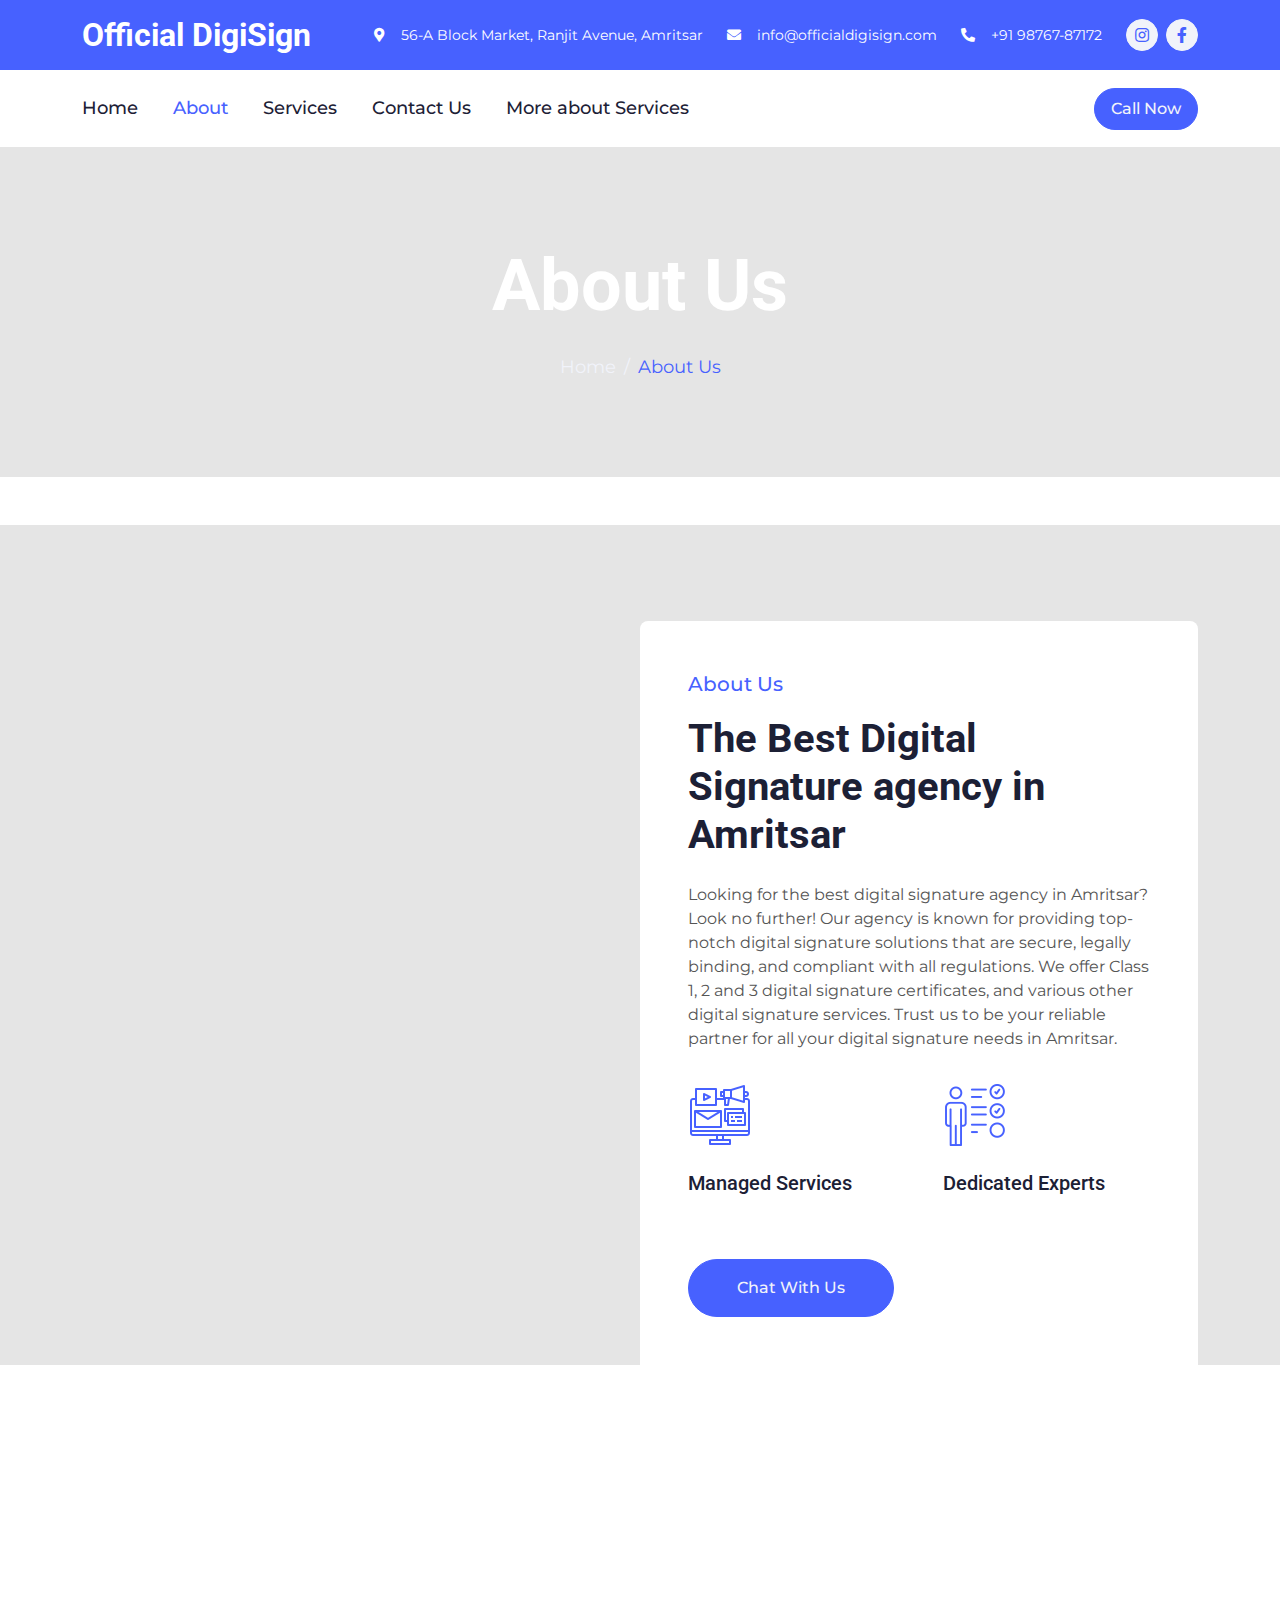
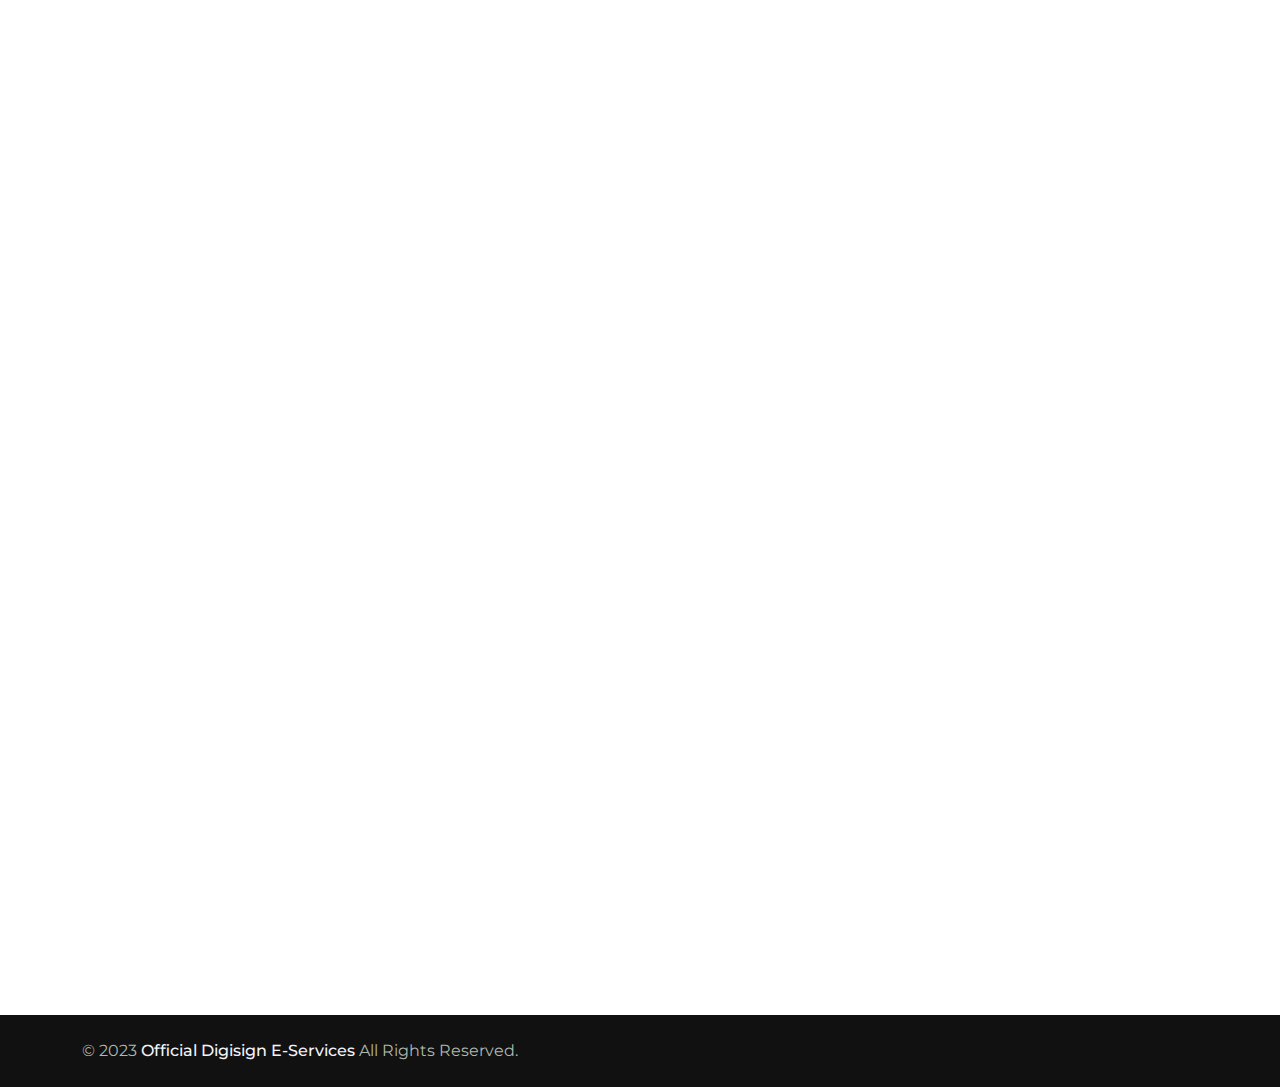
==== commit d3b0d463: "adding changes" ====
--- a/about.html
+++ b/about.html
@@ -9,7 +9,10 @@
     <meta content="" name="description">
 
     <!-- Favicon -->
-    <link href="img/favicon.ico" rel="icon">
+    <link rel="apple-touch-icon" sizes="180x180" href="./img/favicons/apple-touch-icon.png">
+    <link rel="icon" type="image/png" sizes="32x32" href="./img/favicons/favicon-32x32.png">
+    <link rel="icon" type="image/png" sizes="16x16" href="./img/favicons/favicon-16x16.png">
+    <link rel="manifest" href="./img/favicons/site.webmanifest">
 
     <!-- Google Web Fonts -->
     <link rel="preconnect" href="https://fonts.googleapis.com">
@@ -100,8 +103,8 @@
                         <a href="index.html" class="nav-item nav-link">Home</a>
                         <a href="about.html" class="nav-item nav-link active">About</a>
                         <a href="service.html" class="nav-item nav-link">Services</a>
-                        <a href="blog.html" class="nav-item nav-link">Blog</a>
                         <a href="contact.html" class="nav-item nav-link">Contact Us</a>
+                        <a href="blog.html" class="nav-item nav-link">More about Services</a>
                         <!-- <div class="nav-item dropdown">
                             <a href="#" class="nav-link dropdown-toggle" data-bs-toggle="dropdown">More</a>
                             <div class="dropdown-menu bg-light rounded-0 rounded-bottom m-0">
@@ -193,7 +196,7 @@
             <div class="row g-4">
                 <div class="col-lg-3 col-md-6 wow fadeInUp" data-wow-delay="0.1s">
                     <div class="team-item rounded overflow-hidden pb-4">
-                        <img class="img-fluid mb-4" src="img/team-1.jpg" alt="">
+                        <img class="img-fluid mb-4" src="img/team-1.png" alt="">
                         <h5>Lalit Sharma</h5>
                         <span class="text-primary">Owner</span>
                         <ul class="team-social">
@@ -206,7 +209,7 @@
                 </div>
                 <div class="col-lg-3 col-md-6 wow fadeInUp" data-wow-delay="0.3s">
                     <div class="team-item rounded overflow-hidden pb-4">
-                        <img class="img-fluid mb-4" src="img/team-2.jpg" alt="">
+                        <img class="img-fluid mb-4" src="img/team-2.png" alt="">
                         <h5>Harpreet Singh</h5>
                         <span class="text-primary">Branch Manager</span>
                         <ul class="team-social">
@@ -219,7 +222,7 @@
                 </div>
                 <div class="col-lg-3 col-md-6 wow fadeInUp" data-wow-delay="0.5s">
                     <div class="team-item rounded overflow-hidden pb-4">
-                        <img class="img-fluid mb-4" src="img/team-3.jpg" alt="">
+                        <img class="img-fluid mb-4" src="img/team-3.png" alt="">
                         <h5>Raman Kumar</h5>
                         <span class="text-primary">Processing Head</span>
                         <ul class="team-social">
--- a/css/style.css
+++ b/css/style.css
@@ -16,6 +16,88 @@
 
 .fw-medium {
     font-weight: 500;
+}
+
+/*--------------------------------------------------------------
+# Snackbar
+--------------------------------------------------------------*/
+
+div#snackBox {
+    display: flex;
+    width: 100%;
+    padding: 0 10px;
+    justify-content: center;
+    align-items: center;
+    position: fixed;
+    z-index: 1000;
+    bottom: 30px;
+    left: 0;
+}
+
+#snackbar {
+    display: none;
+    width: auto;
+    background-color: rgba(0, 0, 0, 0.8);
+    backdrop-filter: blur(8px);
+    color: #fff;
+    text-align: center;
+    border-radius: 8px;
+    padding: 16px;
+    font-size: 17px;
+}
+
+#snackbar.show {
+    display: unset;
+    -webkit-animation: fadein 0.5s, fadeout 0.5s 3.5s;
+    animation: fadein 0.5s, fadeout 0.5s 3.5s;
+}
+
+@-webkit-keyframes fadein {
+    from {
+        bottom: 0;
+        opacity: 0;
+    }
+
+    to {
+        bottom: 30px;
+        opacity: 1;
+    }
+}
+
+@keyframes fadein {
+    from {
+        bottom: 0;
+        opacity: 0;
+    }
+
+    to {
+        bottom: 30px;
+        opacity: 1;
+    }
+}
+
+@-webkit-keyframes fadeout {
+    from {
+        bottom: 30px;
+        opacity: 1;
+    }
+
+    to {
+        bottom: 0;
+        opacity: 0;
+    }
+}
+
+@keyframes fadeout {
+    from {
+        bottom: 30px;
+        opacity: 1;
+    }
+
+    to {
+        bottom: 0;
+        opacity: 0;
+    }
 }
 
 
@@ -112,7 +194,7 @@
 }
 
 @media (max-width: 991.98px) {
-    .navbar .navbar-nav .nav-link  {
+    .navbar .navbar-nav .nav-link {
         margin-right: 0;
         padding: 10px 0;
     }
@@ -151,7 +233,7 @@
     bottom: 0;
     display: flex;
     align-items: center;
-    background: rgba(0, 0, 0, .1);
+    background: rgba(0, 0, 0, .4);
     z-index: 1;
 }
 
@@ -174,7 +256,7 @@
         position: relative;
         min-height: 450px;
     }
-    
+
     #header-carousel .carousel-item img {
         position: absolute;
         width: 100%;
@@ -602,6 +684,7 @@
 .copyright a:hover {
     color: var(--primary) !important;
 }
+
 .back-to-top {
     position: fixed;
     display: none;
